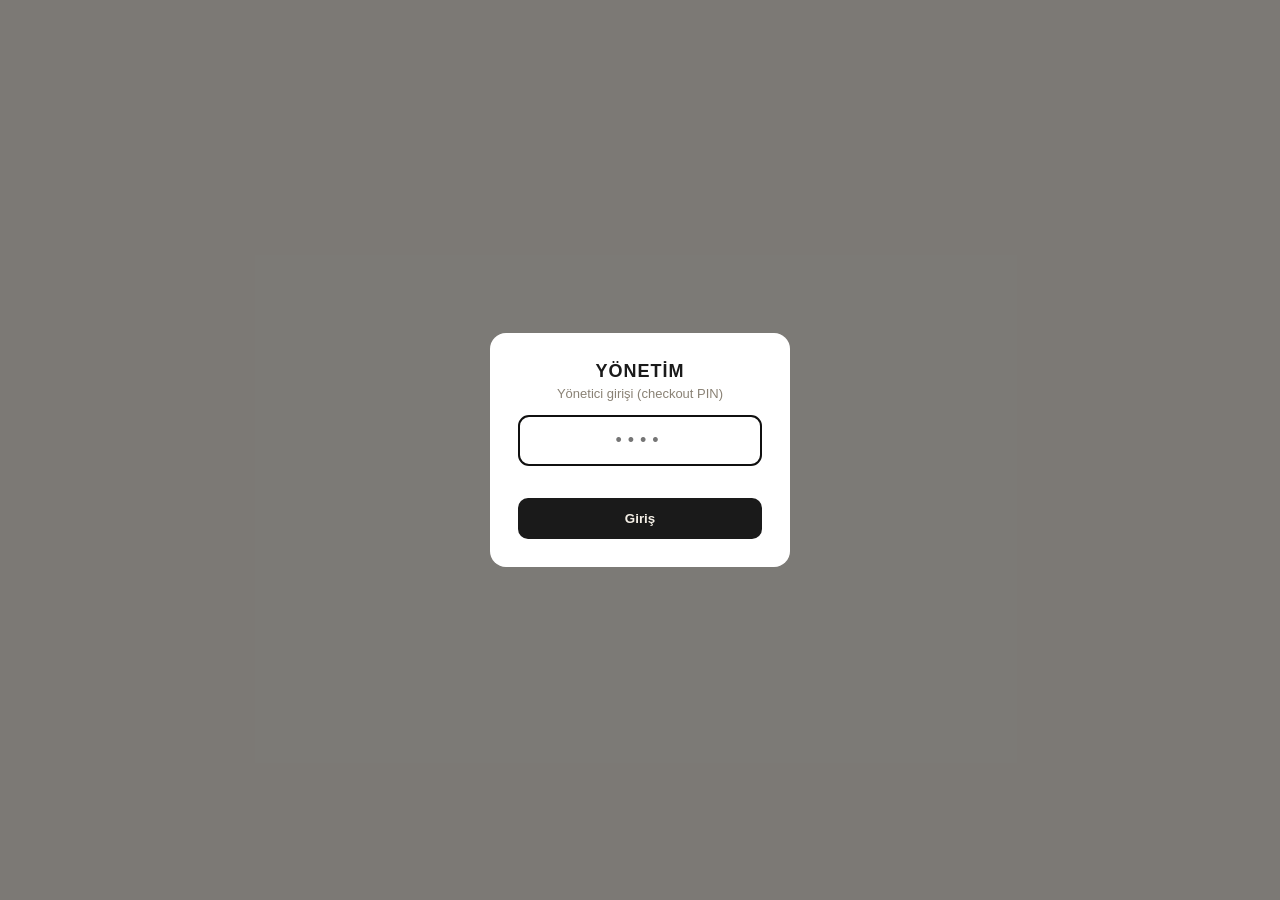
==== static/dashboard.html @ e851f857 "YUZDOKSANBES POS: initial commit Café POS backend (FastAPI + SQLite) with hardened payments, role-ba" ====
<!DOCTYPE html>
<html lang="tr">
<head>
<meta charset="UTF-8">
<link rel="icon" type="image/x-icon" href="/favicon.ico">
<meta name="viewport" content="width=device-width, initial-scale=1.0">
<title>YUZDOKSANBES — Yönetim</title>
<style>
    * { margin:0; padding:0; box-sizing:border-box; -webkit-tap-highlight-color:transparent; }
    :root {
        --ink:#1a1a1a; --cream:#F4EFE6; --paper:#fff; --line:#e8e2d6;
        --red:#b30000; --green:#2e7d32; --muted:#8a8275; --amber:#f9a825;
    }
    body { font-family:-apple-system,BlinkMacSystemFont,'Segoe UI',Roboto,sans-serif;
           background:var(--cream); color:var(--ink); }

    /* layout: sidebar | content */
    .wrap { display:flex; min-height:100vh; }
    .sidebar { width:210px; background:var(--ink); color:var(--cream); flex-shrink:0;
               display:flex; flex-direction:column; padding:18px 0; }
    .brand { padding:0 20px 18px; font-weight:bold; letter-spacing:1px; font-size:16px;
             border-bottom:1px solid #333; margin-bottom:10px; }
    .nav-item { padding:13px 20px; cursor:pointer; font-weight:600; font-size:14px;
                color:#bdb6a8; display:flex; gap:10px; align-items:center; border-left:3px solid transparent; }
    .nav-item:hover { background:#262626; color:var(--cream); }
    .nav-item.active { background:#262626; color:var(--cream); border-left-color:var(--amber); }
    .nav-spacer { flex:1; }
    .nav-logout { padding:13px 20px; cursor:pointer; font-size:13px; color:#e57373; font-weight:600; }

    .content { flex:1; padding:24px 28px; overflow-y:auto; }
    .page-title { font-size:22px; font-weight:bold; margin-bottom:4px; }
    .page-sub { color:var(--muted); font-size:13px; margin-bottom:22px; }

    /* HOME: two columns */
    .home-grid { display:grid; grid-template-columns:1fr 1.1fr; gap:22px; }
    @media (max-width:900px){ .home-grid{ grid-template-columns:1fr; } }

    .card { background:var(--paper); border:1px solid var(--line); border-radius:14px; padding:20px; }
    .card h3 { font-size:12px; letter-spacing:1px; color:var(--muted); margin-bottom:14px; text-transform:uppercase; }

    /* summary stats */
    .stat-row { display:flex; gap:12px; margin-bottom:14px; flex-wrap:wrap; }
    .stat { flex:1; min-width:120px; background:var(--cream); border-radius:11px; padding:14px; }
    .stat .label { font-size:11px; color:var(--muted); text-transform:uppercase; letter-spacing:0.5px; }
    .stat .value { font-size:26px; font-weight:bold; margin-top:4px; }
    .stat .value.green { color:var(--green); }
    .stat .value.blue { color:#1565c0; }
    .top-items { list-style:none; }
    .top-items li { display:flex; justify-content:space-between; padding:7px 0; border-bottom:1px solid var(--line); font-size:14px; }
    .top-items li:last-child { border-bottom:none; }
    .top-items .q { font-weight:bold; }

    /* calendar */
    .cal-head { display:flex; align-items:center; justify-content:space-between; margin-bottom:12px; }
    .cal-head button { background:var(--cream); border:1px solid var(--line); border-radius:8px;
                       width:34px; height:34px; font-size:18px; cursor:pointer; }
    .cal-nav { background:var(--cream); border:1px solid var(--line); border-radius:8px;
               width:34px; height:34px; font-size:18px; cursor:pointer; }

    .alert-banner { background:#fff8e1; border:1.5px solid var(--amber); border-radius:10px;
                    padding:13px 16px; margin-bottom:14px; font-weight:600; font-size:14px; cursor:pointer; }
    .alert-banner:hover { background:#fff3cd; }
    .alert-banner.low { background:#fff5f5; border-color:var(--red); color:#b71c1c; }

    /* ── PLAN (Schedule) ── */
    .plan-filter-btn { padding:6px 14px; border:1.5px solid var(--line); border-radius:20px;
                       background:#fff; font-size:12px; font-weight:600; cursor:pointer; color:var(--ink); }
    .plan-filter-btn.active { background:var(--ink); color:var(--cream); border-color:var(--ink); }
    .plan-task { display:flex; align-items:flex-start; gap:10px; padding:11px 12px;
                 border:1px solid var(--line); border-radius:11px; margin-bottom:8px;
                 background:var(--paper); transition:opacity .15s; }
    .plan-task.done { opacity:.5; }
    .plan-task.done .pt-title { text-decoration:line-through; }
    .pt-title { font-size:14px; font-weight:600; word-break:break-word; }
    .pt-edit { background:none; border:none; cursor:pointer; font-size:15px; padding:0 4px; opacity:.5; }
    .pt-edit:hover { opacity:1; }
    .plan-edit-input { font-size:14px; font-weight:600; border:none; border-bottom:2px solid var(--ink);
                       outline:none; background:transparent; width:100%; padding:2px 0; }

    .stock-low-tag { background:var(--red); color:#fff; font-size:11px; font-weight:bold;
                     padding:2px 8px; border-radius:10px; margin-left:8px; }
    .stock-qty { font-weight:bold; font-size:16px; }
    .stock-qty.low { color:var(--red); }
    .cal-head .month { font-weight:bold; font-size:16px; }
    .cal-grid { display:grid; grid-template-columns:repeat(7,1fr); gap:5px; }
    .cal-dow { text-align:center; font-size:11px; color:var(--muted); font-weight:bold; padding-bottom:4px; }
    .cal-cell { aspect-ratio:1; border:1px solid var(--line); border-radius:9px; padding:5px;
                cursor:pointer; position:relative; display:flex; flex-direction:column; background:var(--paper); }
    .cal-cell:hover { border-color:var(--ink); }
    .cal-cell.empty { border:none; cursor:default; background:transparent; }
    .cal-cell.today { background:#fdf6e3; border-color:var(--amber); }
    .cal-cell.selected { outline:2px solid var(--ink); outline-offset:1px; }
    .cal-cell .d { font-size:13px; font-weight:600; }
    .cal-dots { display:flex; gap:3px; margin-top:auto; flex-wrap:wrap; }
    .cal-dot { width:7px; height:7px; border-radius:50%; background:var(--green); }
    .cal-dot.pending { background:var(--amber); }
    .cal-dot.overdue { background:var(--red); }

    /* task panel */
    .task-day-title { font-weight:bold; font-size:15px; margin:18px 0 10px; }
    .task-add { display:flex; gap:8px; margin-bottom:12px; }
    .task-add input { flex:1; padding:11px; border:1px solid var(--line); border-radius:9px; font-size:14px; }
    .task-add select { padding:11px; border:1px solid var(--line); border-radius:9px; font-size:13px; background:#fff; }
    .task-add button { padding:11px 16px; background:var(--ink); color:var(--cream); border:none;
                       border-radius:9px; font-weight:bold; cursor:pointer; }
    .task-list { list-style:none; }
    .task-item { display:flex; align-items:center; gap:10px; padding:11px; border:1px solid var(--line);
                 border-radius:10px; margin-bottom:8px; background:var(--paper); }
    .task-item.done { opacity:0.55; }
    .task-item.done .t-title { text-decoration:line-through; }
    .task-item.overdue { border-color:var(--red); background:#fff5f5; }
    .t-check { width:24px; height:24px; border:2px solid #bbb; border-radius:7px; cursor:pointer; flex-shrink:0;
               display:flex; align-items:center; justify-content:center; font-weight:bold; color:#fff; }
    .task-item.done .t-check { background:var(--green); border-color:var(--green); }
    .t-body { flex:1; }
    .t-title { font-size:14px; font-weight:600; }
    .t-cat { font-size:11px; color:var(--muted); text-transform:uppercase; letter-spacing:0.4px; }
    .t-overdue-mark { color:var(--red); font-weight:bold; font-size:18px; }
    .t-del { background:none; border:none; color:#c62828; cursor:pointer; font-size:16px; }
    .empty-note { color:var(--muted); font-size:13px; padding:14px 0; text-align:center; }

    /* "coming soon" sections */
    .soon { text-align:center; color:var(--muted); padding:60px 20px; }
    .soon .big { font-size:40px; margin-bottom:10px; }

    /* PIN modal */
    .modal-overlay { position:fixed; inset:0; background:rgba(26,26,26,0.55); display:flex;
                     align-items:center; justify-content:center; z-index:100; }
    .modal-box { background:var(--paper); border-radius:16px; padding:28px; width:300px; text-align:center; }
    .modal-box h2 { font-size:18px; letter-spacing:1px; margin-bottom:4px; }
    .modal-box p { color:var(--muted); font-size:13px; margin-bottom:14px; }
    .modal-box input { width:100%; padding:13px; font-size:18px; text-align:center; letter-spacing:6px;
                       border:2px solid var(--line); border-radius:10px; margin-bottom:8px; }
    .modal-box button { width:100%; padding:13px; background:var(--ink); color:var(--cream); border:none;
                        border-radius:10px; font-weight:bold; cursor:pointer; }
    #pinError { color:var(--red); font-size:13px; min-height:18px; margin-bottom:6px; }

    #toast { position:fixed; bottom:24px; left:50%; transform:translateX(-50%); background:var(--ink);
             color:#fff; padding:13px 22px; border-radius:10px; font-weight:600; z-index:200; display:none; }
</style>
</head>
<body>

<div id="pinModal" class="modal-overlay">
    <div class="modal-box">
        <h2>YÖNETİM</h2>
        <p>Yönetici girişi (checkout PIN)</p>
        <input type="password" id="pinInput" maxlength="12" placeholder="••••" autofocus>
        <div id="pinError"></div>
        <button onclick="checkPin()">Giriş</button>
    </div>
</div>

<div class="wrap" id="app" style="display:none;">
    <div class="sidebar">
        <div class="brand">YUZDOKSANBES</div>
        <div class="nav-item active" data-page="home"     onclick="nav('home',this)">🏠 Anasayfa</div>
        <div class="nav-item"        data-page="reports"  onclick="nav('reports',this)">📊 Raporlar</div>
        <div class="nav-item"        data-page="stock"    onclick="nav('stock',this)">📦 Stok</div>
        <div class="nav-item"        data-page="expenses" onclick="nav('expenses',this)">🧾 Gelir/Gider</div>
        <div class="nav-item"        data-page="schedule" onclick="nav('schedule',this)">🗓️ Plan</div>
        <div class="nav-item"        data-page="settings" onclick="nav('settings',this)">⚙️ Ayarlar</div>
        <div class="nav-spacer"></div>
        <div class="nav-logout" onclick="logout()">⎋ Çıkış</div>
    </div>

    <div class="content" id="content"></div>
</div>

<div id="toast"></div>

<script>
    // ===== auth =====
    let AUTH_TOKEN = sessionStorage.getItem('dash_token') || null;
    function authFetch(url, opts={}) {
        opts.headers = opts.headers || {};
        if(AUTH_TOKEN) opts.headers['Authorization'] = 'Bearer ' + AUTH_TOKEN;
        return fetch(url, opts);
    }
    async function checkPin() {
        const val = document.getElementById('pinInput').value;
        try {
            const res = await fetch('/auth', {method:'POST', headers:{'Content-Type':'application/json'}, body:JSON.stringify({pin:val})});
            if(res.ok) {
                const d = await res.json();
                if(d.role !== 'checkout') {   // only admin/checkout may enter
                    document.getElementById('pinError').innerText = 'Yönetici yetkisi gerekli.';
                    return;
                }
                AUTH_TOKEN = d.token;
                sessionStorage.setItem('dash_token', AUTH_TOKEN);
                document.getElementById('pinModal').style.display='none';
                document.getElementById('app').style.display='flex';
                nav('home', document.querySelector('.nav-item'));
            } else {
                document.getElementById('pinError').innerText = 'Hatalı PIN.';
            }
        } catch(e) { document.getElementById('pinError').innerText = 'Sunucuya ulaşılamadı.'; }
    }
    function logout() {
        if(!confirm('Çıkış yapılsın mı?')) return;
        sessionStorage.removeItem('dash_token'); AUTH_TOKEN=null; location.reload();
    }

    function esc(s){const m={'&':'&amp;','<':'&lt;','>':'&gt;','"':'&quot;',"'":'&#39;'};return String(s==null?'':s).replace(/[&<>"']/g,c=>m[c]);}
    function showToast(msg){const t=document.getElementById('toast');t.innerText=msg;t.style.display='block';setTimeout(()=>t.style.display='none',2000);}
    const TR_MONTHS=['Ocak','Şubat','Mart','Nisan','Mayıs','Haziran','Temmuz','Ağustos','Eylül','Ekim','Kasım','Aralık'];
    const TR_DOW=['Pzt','Sal','Çar','Per','Cum','Cmt','Paz'];
    function ymd(d){const p=n=>String(n).padStart(2,'0');return `${d.getFullYear()}-${p(d.getMonth()+1)}-${p(d.getDate())}`;}
    function todayYMD(){return ymd(new Date());}

    // ===== navigation =====
    let currentPage = 'home';

    function nav(page, el) {
        currentPage = page;
        document.querySelectorAll('.nav-item').forEach(n=>n.classList.remove('active'));
        if(el) el.classList.add('active');
        if(page==='home') renderHome();
        else if(page==='reports') renderReports();
        else if(page==='expenses') renderFinance();
        else if(page==='stock') renderStock();
        else if(page==='schedule') renderSchedule();
        else if(page==='settings') renderSettings();
        else renderSoon(page);
    }

    // Auto-refresh the Home summary every 60s so new sales appear without
    // the user having to switch tabs or reload.
    setInterval(() => {
        if(currentPage === 'home') loadSummary();
    }, 60000);
    const SOON_TITLES={stock:'Stok'};
    function renderSoon(page){
        document.getElementById('content').innerHTML =
            `<div class="page-title">${SOON_TITLES[page]}</div>
             <div class="soon"><div class="big">🚧</div><div>Bu bölüm yakında eklenecek.</div></div>`;
    }

    // ===== GELİR / GİDER (Finance) =====
    let finYear, finMonth, finData=null, expCategories=[];

    async function renderFinance() {
        const now = new Date();
        if(!finYear) { finYear = now.getFullYear(); finMonth = now.getMonth()+1; }
        try { expCategories = (await (await authFetch('/finance/categories')).json()).categories; } catch(e){}
        const catOpts = expCategories.map(c => `<option value="${esc(c)}">${esc(c)}</option>`).join('');
        document.getElementById('content').innerHTML = `
            <div class="page-title">Gelir / Gider</div>
            <div style="display:flex;align-items:center;gap:10px;margin-bottom:18px;">
                <button class="cal-nav" onclick="finPrev()">‹</button>
                <span class="page-sub" id="finMonthLabel" style="margin:0;font-size:16px;font-weight:bold;"></span>
                <button class="cal-nav" onclick="finNext()">›</button>
            </div>
            <div class="home-grid">
                <div>
                    <!-- NET SUMMARY CARDS -->
                    <div class="stat-row" id="finStats"></div>

                    <!-- ADD EXPENSE -->
                    <div class="card" style="margin-bottom:14px;">
                        <h3>➕ Gider Ekle</h3>
                        <div style="display:grid;grid-template-columns:1fr 1fr;gap:8px;margin-bottom:8px;">
                            <select id="expCat" style="padding:10px;border:1px solid var(--line);border-radius:8px;">${catOpts}</select>
                            <input id="expDate" type="date" value="${todayYMD()}" style="padding:10px;border:1px solid var(--line);border-radius:8px;">
                        </div>
                        <input id="expDesc" placeholder="Açıklama (opsiyonel)" style="width:100%;padding:10px;border:1px solid var(--line);border-radius:8px;margin-bottom:8px;">
                        <div style="display:flex;gap:8px;align-items:center;margin-bottom:10px;">
                            <input id="expQty" type="number" value="1" min="0.1" step="0.1" placeholder="Adet" style="flex:1;padding:10px;border:1px solid var(--line);border-radius:8px;" oninput="calcExpTotal()">
                            <span style="font-weight:bold;">×</span>
                            <input id="expPrice" type="number" min="0" step="0.01" placeholder="Birim Fiyat" style="flex:1;padding:10px;border:1px solid var(--line);border-radius:8px;" oninput="calcExpTotal()">
                            <span style="font-weight:bold;">=</span>
                            <span id="expTotal" style="font-weight:bold;min-width:80px;text-align:right;">0 ₺</span>
                        </div>
                        <button onclick="addExpense()" style="width:100%;padding:12px;background:var(--ink);color:var(--cream);border:none;border-radius:9px;font-weight:bold;cursor:pointer;">Gider Kaydet</button>
                    </div>

                    <!-- ADD MANUAL INCOME -->
                    <div class="card" style="margin-bottom:14px;">
                        <h3>➕ Ek Gelir Ekle</h3>
                        <div style="display:flex;gap:8px;margin-bottom:8px;">
                            <input id="incDesc" placeholder="Açıklama" style="flex:2;padding:10px;border:1px solid var(--line);border-radius:8px;">
                            <input id="incAmt" type="number" min="0" placeholder="Tutar" style="flex:1;padding:10px;border:1px solid var(--line);border-radius:8px;">
                            <input id="incDate" type="date" value="${todayYMD()}" style="padding:10px;border:1px solid var(--line);border-radius:8px;">
                        </div>
                        <button onclick="addIncome()" style="width:100%;padding:12px;background:var(--green);color:#fff;border:none;border-radius:9px;font-weight:bold;cursor:pointer;">Gelir Kaydet</button>
                    </div>

                    <!-- EXPENSE TABLE -->
                    <div class="card">
                        <h3>📋 Giderler</h3>
                        <div id="expTable" style="max-height:350px;overflow-y:auto;"></div>
                    </div>

                    <!-- MANUAL INCOME TABLE -->
                    <div class="card" style="margin-top:14px;" id="incCard">
                        <h3>📋 Ek Gelirler</h3>
                        <div id="incTable"></div>
                    </div>
                </div>
                <div>
                    <!-- PIE CHART -->
                    <div class="card" style="text-align:center;">
                        <h3>📊 Gelir / Gider Dağılımı</h3>
                        <canvas id="pieChart" width="320" height="320" style="margin:0 auto;display:block;"></canvas>
                        <div id="pieLegend" style="margin-top:14px;"></div>
                    </div>
                    <!-- CATEGORY BREAKDOWN -->
                    <div class="card" style="margin-top:14px;">
                        <h3>📦 Gider Kategorileri</h3>
                        <div id="catBreakdown"></div>
                    </div>
                </div>
            </div>`;
        await loadFinance();
    }

    function calcExpTotal() {
        const q = parseFloat(document.getElementById('expQty')?.value) || 0;
        const p = parseFloat(document.getElementById('expPrice')?.value) || 0;
        const el = document.getElementById('expTotal');
        if(el) el.innerText = (q * p).toFixed(0) + ' ₺';
    }

    function finPrev() { finMonth--; if(finMonth<1){finMonth=12;finYear--;} loadFinance(); }
    function finNext() { finMonth++; if(finMonth>12){finMonth=1;finYear++;} loadFinance(); }

    async function loadFinance() {
        document.getElementById('finMonthLabel').innerText = `${TR_MONTHS[finMonth-1]} ${finYear}`;
        try {
            finData = await (await authFetch(`/finance/summary?year=${finYear}&month=${finMonth}`)).json();
        } catch(e) { finData = null; }
        renderFinStats();
        renderExpTable();
        renderIncTable();
        renderPieChart();
        renderCatBreakdown();
    }

    function renderFinStats() {
        if(!finData) return;
        const d = finData;
        document.getElementById('finStats').innerHTML = `
            <div class="stat"><div class="label">Satış Geliri</div><div class="value green">${d.sales_income.toFixed(0)} ₺</div></div>
            <div class="stat"><div class="label">Ek Gelir</div><div class="value green">${d.manual_income.toFixed(0)} ₺</div></div>
            <div class="stat"><div class="label">Toplam Gider</div><div class="value" style="color:var(--red);">${d.total_expenses.toFixed(0)} ₺</div></div>
            <div class="stat"><div class="label">Net Kâr</div><div class="value" style="color:${d.net_income>=0?'var(--green)':'var(--red)'};">${d.net_income.toFixed(0)} ₺</div></div>`;
    }

    function renderExpTable() {
        if(!finData) return;
        const rows = finData.expenses;
        const el = document.getElementById('expTable');
        if(!rows.length){ el.innerHTML='<div class="empty-note">Bu ay gider yok</div>'; return; }
        el.innerHTML = `<table style="width:100%;border-collapse:collapse;font-size:13px;">
            <tr style="background:#fce4ec;"><th style="padding:8px;text-align:left;">Kategori</th><th>Adet</th><th>Birim</th><th>Tutar</th><th></th></tr>
            ${rows.map(r => {
                const dd = r.expense_date.split('-').reverse().join('-');
                return `<tr style="border-bottom:1px solid var(--line);">
                    <td style="padding:7px;"><b>${esc(r.category)}</b>${r.description?'<br><span style="color:var(--muted);font-size:11px;">'+esc(r.description)+' — '+dd+'</span>':' <span style="color:var(--muted);font-size:11px;">'+dd+'</span>'}</td>
                    <td style="text-align:center;">${r.quantity}</td>
                    <td style="text-align:right;">${r.unit_price.toFixed(0)} ₺</td>
                    <td style="text-align:right;font-weight:bold;color:var(--red);">${r.amount.toFixed(0)} ₺</td>
                    <td><button class="t-del" onclick="delExpense(${r.id})">✕</button></td>
                </tr>`}).join('')}
            </table>`;
    }

    function renderIncTable() {
        if(!finData) return;
        const rows = finData.manual_incomes;
        const el = document.getElementById('incTable');
        if(!rows.length){ el.innerHTML='<div class="empty-note">Ek gelir yok</div>'; return; }
        el.innerHTML = `<table style="width:100%;border-collapse:collapse;font-size:13px;">
            <tr style="background:#e8f5e9;"><th style="padding:8px;text-align:left;">Açıklama</th><th>Tarih</th><th>Tutar</th><th></th></tr>
            ${rows.map(r => {
                const dd = r.income_date.split('-').reverse().join('-');
                return `<tr style="border-bottom:1px solid var(--line);">
                    <td style="padding:7px;">${esc(r.description)}</td>
                    <td style="text-align:center;color:var(--muted);">${dd}</td>
                    <td style="text-align:right;font-weight:bold;color:var(--green);">${r.amount.toFixed(0)} ₺</td>
                    <td><button class="t-del" onclick="delIncome(${r.id})">✕</button></td>
                </tr>`}).join('')}
            </table>`;
    }

    function renderPieChart() {
        if(!finData) return;
        const inc = finData.total_income;
        const exp = finData.total_expenses;
        const net = finData.net_income;
        const canvas = document.getElementById('pieChart');
        if(!canvas) return;
        const ctx = canvas.getContext('2d');
        const W = canvas.width, H = canvas.height;
        const cx = W/2, cy = H/2, R = Math.min(W,H)/2 - 20;
        ctx.clearRect(0, 0, W, H);

        if(inc === 0 && exp === 0) {
            ctx.fillStyle = 'var(--muted)';
            ctx.font = '14px sans-serif'; ctx.textAlign = 'center';
            ctx.fillText('Henüz veri yok', cx, cy);
            document.getElementById('pieLegend').innerHTML = '';
            return;
        }

        const total = inc + exp;
        const slices = [
            { label: 'Gelir',  val: inc, color: '#43a047' },
            { label: 'Gider',  val: exp, color: '#e53935' },
        ];
        let start = -Math.PI / 2;
        slices.forEach(s => {
            const angle = (s.val / total) * Math.PI * 2;
            ctx.beginPath();
            ctx.moveTo(cx, cy);
            ctx.arc(cx, cy, R, start, start + angle);
            ctx.closePath();
            ctx.fillStyle = s.color;
            ctx.fill();
            // label
            if(s.val > 0) {
                const mid = start + angle / 2;
                const lx = cx + Math.cos(mid) * R * 0.6;
                const ly = cy + Math.sin(mid) * R * 0.6;
                ctx.fillStyle = '#fff'; ctx.font = 'bold 13px sans-serif'; ctx.textAlign = 'center';
                ctx.fillText(Math.round(s.val/total*100) + '%', lx, ly);
            }
            start += angle;
        });
        // Donut hole
        ctx.beginPath(); ctx.arc(cx, cy, R*0.45, 0, Math.PI*2);
        ctx.fillStyle = '#fff'; ctx.fill();
        // Net in center
        ctx.fillStyle = net >= 0 ? '#2e7d32' : '#c62828';
        ctx.font = 'bold 18px sans-serif'; ctx.textAlign = 'center';
        ctx.fillText(net.toFixed(0) + ' ₺', cx, cy - 2);
        ctx.fillStyle = '#888'; ctx.font = '11px sans-serif';
        ctx.fillText('Net Kâr', cx, cy + 16);

        // Legend
        document.getElementById('pieLegend').innerHTML = `
            <div style="display:flex;justify-content:center;gap:20px;font-size:13px;">
                <span><span style="display:inline-block;width:12px;height:12px;border-radius:3px;background:#43a047;margin-right:4px;"></span>Gelir: <b>${inc.toFixed(0)} ₺</b></span>
                <span><span style="display:inline-block;width:12px;height:12px;border-radius:3px;background:#e53935;margin-right:4px;"></span>Gider: <b>${exp.toFixed(0)} ₺</b></span>
            </div>`;
    }

    function renderCatBreakdown() {
        if(!finData) return;
        const cats = finData.expense_by_category;
        const el = document.getElementById('catBreakdown');
        if(!cats.length){ el.innerHTML='<div class="empty-note">Kategori verisi yok</div>'; return; }
        const max = Math.max(...cats.map(c=>c.total));
        el.innerHTML = cats.map(c => {
            const pct = max > 0 ? (c.total / max * 100) : 0;
            return `<div style="margin-bottom:10px;">
                <div style="display:flex;justify-content:space-between;font-size:13px;margin-bottom:3px;">
                    <span>${esc(c.category)}</span><b>${c.total.toFixed(0)} ₺</b>
                </div>
                <div style="height:8px;background:#f0ece5;border-radius:4px;overflow:hidden;">
                    <div style="height:100%;width:${pct}%;background:#e53935;border-radius:4px;"></div>
                </div>
            </div>`;
        }).join('');
    }

    async function addExpense() {
        const cat = document.getElementById('expCat').value;
        const date = document.getElementById('expDate').value;
        const desc = document.getElementById('expDesc').value;
        const qty = parseFloat(document.getElementById('expQty').value) || 1;
        const price = parseFloat(document.getElementById('expPrice').value) || 0;
        if(!cat || price <= 0) { showToast('Fiyat girin'); return; }
        await authFetch('/finance/add-expense', {method:'POST', headers:{'Content-Type':'application/json'},
            body: JSON.stringify({expense_date:date, category:cat, description:desc, quantity:qty, unit_price:price})});
        document.getElementById('expDesc').value='';
        document.getElementById('expQty').value='1';
        document.getElementById('expPrice').value='';
        document.getElementById('expTotal').innerText='0 ₺';
        showToast('Gider eklendi ✓');
        loadFinance();
    }
    async function addIncome() {
        const desc = document.getElementById('incDesc').value.trim();
        const amt = parseFloat(document.getElementById('incAmt').value) || 0;
        const date = document.getElementById('incDate').value;
        if(!desc || amt <= 0) { showToast('Açıklama ve tutar girin'); return; }
        await authFetch('/finance/add-income', {method:'POST', headers:{'Content-Type':'application/json'},
            body: JSON.stringify({income_date:date, description:desc, amount:amt})});
        document.getElementById('incDesc').value='';
        document.getElementById('incAmt').value='';
        showToast('Gelir eklendi ✓');
        loadFinance();
    }
    async function delExpense(id) {
        await authFetch('/finance/delete-expense', {method:'POST', headers:{'Content-Type':'application/json'}, body:JSON.stringify({id})});
        loadFinance();
    }
    async function delIncome(id) {
        await authFetch('/finance/delete-income', {method:'POST', headers:{'Content-Type':'application/json'}, body:JSON.stringify({id})});
        loadFinance();
    }

    // ===== PLAN (Schedule) =====
    let planTasks = [], planFilter = null;   // planFilter = 'YYYY-MM-DD' or null (show all)

    const CAT_COLOURS = {
        temizlik: '#1565c0', stok: '#e65100', siparis: '#2e7d32', genel: '#555'
    };
    function catColour(cat) { return CAT_COLOURS[cat] || '#555'; }

    async function renderSchedule() {
        document.getElementById('content').innerHTML = `
            <div class="page-title">Plan</div>
            <div class="page-sub" id="planSub"></div>
            <div class="home-grid">
                <!-- LEFT: task manager -->
                <div>
                    <!-- Quick-add -->
                    <div class="card" style="margin-bottom:14px;">
                        <h3>➕ Yeni Görev</h3>
                        <div style="display:flex;gap:8px;flex-wrap:wrap;margin-bottom:8px;">
                            <input id="plTitle" placeholder="Görev başlığı…"
                                style="flex:2;min-width:140px;padding:10px;border:1px solid var(--line);border-radius:8px;">
                            <select id="plCat"
                                style="padding:10px;border:1px solid var(--line);border-radius:8px;background:#fff;">
                                <option value="genel">Genel</option>
                                <option value="temizlik">Temizlik</option>
                                <option value="stok">Stok</option>
                                <option value="siparis">Sipariş</option>
                            </select>
                            <input id="plDate" type="date" value="${todayYMD()}"
                                style="padding:10px;border:1px solid var(--line);border-radius:8px;">
                        </div>
                        <button onclick="planAddTask()"
                            style="width:100%;padding:12px;background:var(--ink);color:var(--cream);
                                   border:none;border-radius:9px;font-weight:bold;cursor:pointer;">
                            Görevi Ekle
                        </button>
                    </div>

                    <!-- Filter bar -->
                    <div style="display:flex;gap:8px;align-items:center;margin-bottom:12px;flex-wrap:wrap;">
                        <span style="font-size:12px;color:var(--muted);font-weight:600;">GÖSTER:</span>
                        <button class="plan-filter-btn active" id="pf-all"   onclick="planSetFilter(null,this)">Tümü</button>
                        <button class="plan-filter-btn"       id="pf-today" onclick="planSetFilter('today',this)">Bugün</button>
                        <button class="plan-filter-btn"       id="pf-week"  onclick="planSetFilter('week',this)">Bu Hafta</button>
                        <button class="plan-filter-btn"       id="pf-over"  onclick="planSetFilter('overdue',this)">⚠️ Gecikmiş</button>
                        <button class="plan-filter-btn"       id="pf-done"  onclick="planSetFilter('done',this)">✓ Tamamlanan</button>
                    </div>

                    <!-- Task groups -->
                    <div id="planList"></div>
                </div>

                <!-- RIGHT: mini calendar -->
                <div>
                    <div class="card" style="position:sticky;top:20px;">
                        <div class="cal-head">
                            <button onclick="planCalPrev()">‹</button>
                            <span class="month" id="planCalMonth"></span>
                            <button onclick="planCalNext()">›</button>
                        </div>
                        <div class="cal-grid" id="planCalDow"></div>
                        <div class="cal-grid" id="planCalGrid" style="margin-top:5px;"></div>
                        <div style="margin-top:14px;font-size:12px;color:var(--muted);display:flex;gap:14px;flex-wrap:wrap;">
                            <span><span style="display:inline-block;width:10px;height:10px;border-radius:50%;background:var(--red);margin-right:4px;"></span>Gecikmiş</span>
                            <span><span style="display:inline-block;width:10px;height:10px;border-radius:50%;background:var(--amber);margin-right:4px;"></span>Bekleyen</span>
                            <span><span style="display:inline-block;width:10px;height:10px;border-radius:50%;background:var(--green);margin-right:4px;"></span>Tamamlanan</span>
                        </div>
                    </div>
                </div>
            </div>`;

        await loadPlanTasks();
        planRenderCal();
        planRenderList();
    }

    // calendar state (reuse calYear/calMonth from home, or own)
    let planCalYear = new Date().getFullYear();
    let planCalMonth = new Date().getMonth();

    function planCalPrev() { planCalMonth--; if(planCalMonth<0){planCalMonth=11;planCalYear--;} planRenderCal(); }
    function planCalNext() { planCalMonth++; if(planCalMonth>11){planCalMonth=0;planCalYear++;} planRenderCal(); }

    function planRenderCal() {
        document.getElementById('planCalMonth').innerText = `${TR_MONTHS[planCalMonth]} ${planCalYear}`;
        document.getElementById('planCalDow').innerHTML = TR_DOW.map(d=>`<div class="cal-dow">${d}</div>`).join('');
        const first = (new Date(planCalYear, planCalMonth, 1).getDay()+6)%7;
        const days  = new Date(planCalYear, planCalMonth+1, 0).getDate();
        const today = todayYMD();
        const prefix = `${planCalYear}-${String(planCalMonth+1).padStart(2,'0')}`;

        // build day→task summary for dots
        const dayMap = {};
        planTasks.forEach(t => {
            if(!t.task_date.startsWith(prefix)) return;
            if(!dayMap[t.task_date]) dayMap[t.task_date] = {pending:0,done:0,overdue:0};
            if(t.done) dayMap[t.task_date].done++;
            else if(t.task_date < today) dayMap[t.task_date].overdue++;
            else dayMap[t.task_date].pending++;
        });

        let html = '';
        for(let i=0;i<first;i++) html+='<div class="cal-cell empty"></div>';
        for(let d=1;d<=days;d++){
            const ds = `${prefix}-${String(d).padStart(2,'0')}`;
            const info = dayMap[ds];
            let dots = '';
            if(info) {
                if(info.overdue) dots+=`<span class="cal-dot overdue"></span>`;
                if(info.pending) dots+=`<span class="cal-dot pending"></span>`;
                if(info.done)    dots+=`<span class="cal-dot" style="background:var(--green)"></span>`;
            }
            const cls = ['cal-cell'];
            if(ds===today) cls.push('today');
            if(planFilter===ds) cls.push('selected');
            html+=`<div class="${cls.join(' ')}" onclick="planClickDay('${ds}')">
                     <span class="d">${d}</span>
                     <div class="cal-dots">${dots}</div>
                   </div>`;
        }
        document.getElementById('planCalGrid').innerHTML = html;
    }

    function planClickDay(ds) {
        planFilter = (planFilter===ds) ? null : ds;   // toggle off if same day
        document.querySelectorAll('.plan-filter-btn').forEach(b=>b.classList.remove('active'));
        document.getElementById('pf-all').classList.add('active');
        planRenderCal();
        planRenderList();
    }

    async function loadPlanTasks() {
        try { planTasks = (await (await authFetch('/tasks')).json()).tasks || []; }
        catch(e){ planTasks=[]; }
    }

    function planSetFilter(type, btn) {
        planFilter = type;
        document.querySelectorAll('.plan-filter-btn').forEach(b=>b.classList.remove('active'));
        if(btn) btn.classList.add('active');
        planRenderCal();
        planRenderList();
    }

    function planRenderList() {
        const today = todayYMD();
        const weekEnd = (() => { const d=new Date(); d.setDate(d.getDate()+6); return ymd(d); })();
        const el = document.getElementById('planList');
        if(!el) return;

        // apply filter
        let tasks = [...planTasks];
        if(planFilter === 'today')   tasks = tasks.filter(t=>t.task_date===today);
        else if(planFilter==='week') tasks = tasks.filter(t=>t.task_date>=today && t.task_date<=weekEnd);
        else if(planFilter==='overdue') tasks = tasks.filter(t=>!t.done && t.task_date<today);
        else if(planFilter==='done') tasks = tasks.filter(t=>t.done);
        else if(planFilter && planFilter.match(/^\d{4}-\d{2}-\d{2}$/)) tasks = tasks.filter(t=>t.task_date===planFilter);
        // default: all

        if(!tasks.length) {
            el.innerHTML='<div class="empty-note" style="padding:30px;">Bu filtrede görev yok</div>';
            return;
        }

        // group: overdue | today | upcoming | future | done
        const groups = [
            { key:'overdue',  label:'⚠️ Gecikmiş',   items:[], colour:'#b71c1c', bg:'#fff5f5' },
            { key:'today',    label:'📌 Bugün',       items:[], colour:'#1565c0', bg:'#e3f2fd' },
            { key:'upcoming', label:'📅 Bu Hafta',    items:[], colour:'var(--ink)', bg:'var(--cream)' },
            { key:'future',   label:'🔜 Gelecek',     items:[], colour:'var(--muted)', bg:'var(--cream)' },
            { key:'done',     label:'✓ Tamamlanan',   items:[], colour:'var(--green)', bg:'#f1f8f2' },
        ];
        tasks.forEach(t => {
            if(t.done)                          groups[4].items.push(t);
            else if(t.task_date < today)        groups[0].items.push(t);
            else if(t.task_date === today)      groups[1].items.push(t);
            else if(t.task_date <= weekEnd)     groups[2].items.push(t);
            else                                groups[3].items.push(t);
        });

        let html = '';
        groups.forEach(g => {
            if(!g.items.length) return;
            g.items.sort((a,b)=>a.task_date.localeCompare(b.task_date));
            html += `<div style="margin-bottom:18px;">
                <div style="font-weight:700;font-size:12px;letter-spacing:1px;color:${g.colour};
                            text-transform:uppercase;margin-bottom:8px;padding-bottom:4px;
                            border-bottom:2px solid ${g.colour}40;">${g.label}</div>`;
            g.items.forEach(t => {
                const dd = t.task_date.split('-').reverse().join('-');
                const catC = catColour(t.category);
                html += `
                <div class="plan-task ${t.done?'done':''}" id="ptask_${t.id}">
                    <div class="t-check" onclick="planToggle(${t.id},${t.done?0:1})">${t.done?'✓':''}</div>
                    <div class="t-body" style="flex:1;">
                        <div class="pt-title" id="ptitle_${t.id}">${esc(t.title)}</div>
                        <div style="display:flex;gap:8px;align-items:center;margin-top:3px;">
                            <span style="font-size:11px;font-weight:700;color:${catC};
                                         text-transform:uppercase;">${esc(t.category)}</span>
                            <span style="font-size:11px;color:var(--muted);">${dd}</span>
                        </div>
                    </div>
                    <button class="pt-edit" onclick="planEdit(${t.id})" title="Düzenle">✏️</button>
                    <button class="t-del"   onclick="planDelete(${t.id})">✕</button>
                </div>`;
            });
            html += `</div>`;
        });
        el.innerHTML = html;
    }

    async function planAddTask() {
        const title = document.getElementById('plTitle').value.trim();
        const cat   = document.getElementById('plCat').value;
        const date  = document.getElementById('plDate').value;
        if(!title){ showToast('Görev başlığı girin'); return; }
        if(!date) { showToast('Tarih seçin'); return; }
        await authFetch('/tasks', {
            method:'POST', headers:{'Content-Type':'application/json'},
            body: JSON.stringify({task_date:date, title, category:cat})
        });
        document.getElementById('plTitle').value = '';
        showToast('Görev eklendi ✓');
        await loadPlanTasks(); planRenderCal(); planRenderList();
    }

    async function planToggle(id, done) {
        await authFetch('/tasks/update', {
            method:'POST', headers:{'Content-Type':'application/json'},
            body: JSON.stringify({id, done:!!done})
        });
        await loadPlanTasks(); planRenderCal(); planRenderList();
    }

    async function planDelete(id) {
        await authFetch('/tasks/delete', {
            method:'POST', headers:{'Content-Type':'application/json'},
            body: JSON.stringify({id})
        });
        await loadPlanTasks(); planRenderCal(); planRenderList();
    }

    function planEdit(id) {
        const task = planTasks.find(t=>t.id===id);
        if(!task) return;
        const titleEl = document.getElementById('ptitle_'+id);
        if(!titleEl) return;
        // replace title span with inline input
        titleEl.outerHTML = `<input id="pedit_${id}" class="plan-edit-input"
            value="${esc(task.title)}" onblur="planSaveEdit(${id})"
            onkeydown="if(event.key==='Enter')planSaveEdit(${id});if(event.key==='Escape')planRenderList();">`;
        const inp = document.getElementById('pedit_'+id);
        if(inp){ inp.focus(); inp.select(); }
    }

    async function planSaveEdit(id) {
        const inp = document.getElementById('pedit_'+id);
        if(!inp) return;
        const title = inp.value.trim();
        if(!title){ planRenderList(); return; }
        await authFetch('/tasks/update', {
            method:'POST', headers:{'Content-Type':'application/json'},
            body: JSON.stringify({id, title})
        });
        await loadPlanTasks(); planRenderCal(); planRenderList();
    }

    // ===== STOCK =====
    let stockStaff=[], stockItems=[];

    async function renderStock() {
        try { stockStaff = (await (await authFetch('/stock/config')).json()).staff; } catch(e){ stockStaff=[]; }
        document.getElementById('content').innerHTML = `
            <div class="page-title">Stok</div>
            <div class="page-sub">Haftalık sayım — gerçek miktarı girin. ${''}5'in altı kırmızı ile işaretlenir.</div>
            <div class="home-grid">
                <div>
                    <div class="card">
                        <h3>📦 Mevcut Stok</h3>
                        <div id="stockTable"></div>
                    </div>
                    <div class="card" style="margin-top:14px;">
                        <h3>➕ Yeni Ürün Ekle</h3>
                        <div style="display:flex;gap:8px;">
                            <input id="newStockName" placeholder="Ürün adı" style="flex:2;padding:10px;border:1px solid var(--line);border-radius:8px;">
                            <input id="newStockUnit" placeholder="Birim (adet/kg...)" value="adet" style="flex:1;padding:10px;border:1px solid var(--line);border-radius:8px;">
                            <button onclick="addStockItem()" style="padding:10px 16px;background:var(--ink);color:var(--cream);border:none;border-radius:8px;font-weight:bold;cursor:pointer;">Ekle</button>
                        </div>
                    </div>
                </div>
                <div>
                    <div class="card">
                        <h3>📝 Sayım Geçmişi</h3>
                        <div id="stockLogs" style="max-height:480px;overflow-y:auto;"></div>
                    </div>
                </div>
            </div>`;
        await loadStock();
        loadStockLogs();
    }

    async function loadStock() {
        try { const d = await (await authFetch('/stock/items')).json(); stockItems = d.items; }
        catch(e){ stockItems=[]; }
        renderStockTable();
    }

    function staffOptions() {
        return stockStaff.map(s=>`<option value="${esc(s)}">${esc(s)}</option>`).join('') + '<option value="__other">Diğer…</option>';
    }

    function renderStockTable() {
        const el = document.getElementById('stockTable');
        if(!stockItems.length){ el.innerHTML='<div class="empty-note">Stok ürünü yok</div>'; return; }
        el.innerHTML = `<table style="width:100%;border-collapse:collapse;font-size:13px;">
            <tr style="background:#eef2f3;">
                <th style="padding:8px;text-align:left;">Ürün</th>
                <th>Mevcut</th><th>Yeni Sayım</th><th>Sayan</th><th></th><th></th>
            </tr>
            ${stockItems.map(it=>{
                const low = it.low;
                return `<tr style="border-bottom:1px solid var(--line);">
                    <td style="padding:8px;">${esc(it.name)} <span style="color:var(--muted);font-size:11px;">(${esc(it.unit)})</span>
                        ${low?'<span class="stock-low-tag">DÜŞÜK</span>':''}
                        ${it.updated_by?`<br><span style="color:var(--muted);font-size:10px;">son: ${esc(it.updated_by)} • ${it.updated_at?fmtDate(it.updated_at):''}</span>`:''}
                    </td>
                    <td style="text-align:center;"><span class="stock-qty ${low?'low':''}">${it.quantity}</span></td>
                    <td style="text-align:center;"><input type="number" id="cnt_${it.id}" min="0" step="0.1" placeholder="${it.quantity}" style="width:70px;padding:7px;border:1px solid var(--line);border-radius:7px;text-align:center;"></td>
                    <td style="text-align:center;">
                        <select id="by_${it.id}" onchange="toggleOther(${it.id})" style="padding:7px;border:1px solid var(--line);border-radius:7px;">${staffOptions()}</select>
                        <input id="byo_${it.id}" placeholder="isim" style="display:none;width:80px;padding:7px;border:1px solid var(--line);border-radius:7px;margin-top:4px;">
                    </td>
                    <td><button onclick="saveCount(${it.id})" style="padding:7px 12px;background:var(--green);color:#fff;border:none;border-radius:7px;font-weight:bold;cursor:pointer;">Kaydet</button></td>
                    <td><button class="t-del" onclick="delStockItem(${it.id},'${esc(it.name).replace(/'/g,"")}')">✕</button></td>
                </tr>`;
            }).join('')}
            </table>`;
    }

    function toggleOther(id) {
        const sel = document.getElementById('by_'+id);
        const oth = document.getElementById('byo_'+id);
        oth.style.display = sel.value === '__other' ? 'block' : 'none';
    }

    async function saveCount(id) {
        const qtyEl = document.getElementById('cnt_'+id);
        const qty = parseFloat(qtyEl.value);
        if(isNaN(qty)){ showToast('Miktar girin'); return; }
        let by = document.getElementById('by_'+id).value;
        if(by === '__other') by = document.getElementById('byo_'+id).value.trim();
        if(!by){ showToast('Sayan kişiyi seçin'); return; }
        await authFetch('/stock/count',{method:'POST',headers:{'Content-Type':'application/json'},
            body:JSON.stringify({id, quantity:qty, counted_by:by})});
        showToast('Sayım kaydedildi ✓');
        await loadStock(); loadStockLogs();
    }

    async function addStockItem() {
        const name = document.getElementById('newStockName').value.trim();
        const unit = document.getElementById('newStockUnit').value.trim() || 'adet';
        if(!name){ showToast('Ürün adı girin'); return; }
        const res = await authFetch('/stock/add-item',{method:'POST',headers:{'Content-Type':'application/json'},
            body:JSON.stringify({name, unit})});
        if(!res.ok){ showToast('Bu ürün zaten var'); return; }
        document.getElementById('newStockName').value='';
        showToast('Ürün eklendi ✓');
        loadStock();
    }

    async function delStockItem(id, name) {
        if(!confirm(`"${name}" stok listesinden silinsin mi?`)) return;
        await authFetch('/stock/delete-item',{method:'POST',headers:{'Content-Type':'application/json'},body:JSON.stringify({id})});
        loadStock(); loadStockLogs();
    }

    async function loadStockLogs() {
        try {
            const d = await (await authFetch('/stock/logs?limit=40')).json();
            const el = document.getElementById('stockLogs');
            if(!d.logs.length){ el.innerHTML='<div class="empty-note">Henüz sayım yok</div>'; return; }
            el.innerHTML = d.logs.map(l=>`
                <div style="padding:9px 0;border-bottom:1px solid var(--line);font-size:13px;">
                    <div style="display:flex;justify-content:space-between;">
                        <b>${esc(l.item_name)}</b><span class="stock-qty">${l.quantity}</span>
                    </div>
                    <div style="color:var(--muted);font-size:11px;">${esc(l.counted_by)} • ${fmtDate(l.counted_at)}</div>
                </div>`).join('');
        } catch(e){}
    }

    // ===== REPORTS =====
    function renderReports() {
        const today = todayYMD();
        const ym = today.slice(0,7);   // YYYY-MM
        document.getElementById('content').innerHTML = `
            <div class="page-title">Raporlar</div>
            <div class="page-sub">Günlük ve aylık raporları PDF olarak indirin.</div>
            <div class="home-grid">
                <div class="card">
                    <h3>📄 Günlük Rapor</h3>
                    <p style="font-size:13px;color:var(--muted);margin-bottom:14px;">
                        Satılan ürünler, adetler ve nakit/kart toplamları.</p>
                    <div class="task-add" style="margin-bottom:0;">
                        <input type="date" id="dailyDate" value="${today}">
                        <button onclick="genDaily()">Günlük PDF</button>
                    </div>
                </div>
                <div class="card">
                    <h3>📚 Aylık Rapor</h3>
                    <p style="font-size:13px;color:var(--muted);margin-bottom:14px;">
                        Aylık gelir, günlük döküm, giderler ve tamamlanan işler.</p>
                    <div class="task-add" style="margin-bottom:0;">
                        <input type="month" id="monthlyMonth" value="${ym}">
                        <button onclick="genMonthly()">Aylık PDF</button>
                    </div>
                </div>
            </div>`;
    }

    async function downloadPdf(url, fallbackName) {
        try {
            const res = await authFetch(url);
            if(!res.ok) throw new Error();
            const blob = await res.blob();
            const a = document.createElement('a');
            a.href = URL.createObjectURL(blob);
            a.download = fallbackName;
            document.body.appendChild(a); a.click(); a.remove();
            URL.revokeObjectURL(a.href);
            showToast('Rapor indirildi ✓');
        } catch(e) { showToast('Rapor oluşturulamadı'); }
    }
    function genDaily() {
        const d = document.getElementById('dailyDate').value || todayYMD();
        downloadPdf('/reports/daily?date=' + d, 'gunluk_' + d + '.pdf');
    }
    function genMonthly() {
        const ym = document.getElementById('monthlyMonth').value || todayYMD().slice(0,7);
        const [y,m] = ym.split('-');
        downloadPdf(`/reports/monthly?year=${y}&month=${parseInt(m,10)}`, 'aylik_' + ym + '.pdf');
    }

    // ===== HOME =====
    let calYear, calMonth, selectedDate=null, monthTasks=[];

    async function renderHome() {
        const now=new Date(); if(calYear==null){calYear=now.getFullYear();calMonth=now.getMonth();}
        document.getElementById('content').innerHTML = `
            <div class="page-title">Anasayfa</div>
            <div class="page-sub" id="homeSub"></div>
            <div id="stockAlert"></div>
            <div class="home-grid">
                <div>
                    <div class="card" id="summaryCard"><h3>Bugünün Özeti</h3><div class="empty-note">Yükleniyor…</div></div>
                </div>
                <div>
                    <div class="card">
                        <div class="cal-head">
                            <button onclick="calPrev()">‹</button>
                            <span class="month" id="calMonth"></span>
                            <button onclick="calNext()">›</button>
                        </div>
                        <div class="cal-grid" id="calDow"></div>
                        <div class="cal-grid" id="calGrid" style="margin-top:5px;"></div>
                        <div class="task-day-title" id="taskDayTitle">Bir gün seçin</div>
                        <div class="task-add">
                            <input id="taskInput" placeholder="Yeni görev…" onkeydown="if(event.key==='Enter')addTask()">
                            <select id="taskCat">
                                <option value="genel">Genel</option>
                                <option value="temizlik">Temizlik</option>
                                <option value="stok">Stok</option>
                                <option value="siparis">Sipariş</option>
                            </select>
                            <button onclick="addTask()">Ekle</button>
                        </div>
                        <ul class="task-list" id="taskList"></ul>
                    </div>
                </div>
            </div>`;
        const p=n=>String(n).padStart(2,'0');
        const d=new Date();
        document.getElementById('homeSub').innerText = `${p(d.getDate())}-${p(d.getMonth()+1)}-${d.getFullYear()}`;
        loadSummary();
        selectedDate = todayYMD();
        await loadMonth();
        renderCalendar();
        renderDayTasks();
    }

    async function loadSummary() {
        try {
            const s = await (await authFetch('/dashboard/summary')).json();
            let items = s.top_items.length
                ? `<ul class="top-items">${s.top_items.map(i=>`<li><span>${esc(i.name)}</span><span class="q">${i.qty}</span></li>`).join('')}</ul>`
                : '<div class="empty-note">Bugün henüz satış yok</div>';
            document.getElementById('summaryCard').innerHTML = `
                <h3>Bugünün Özeti</h3>
                <div class="stat-row">
                    <div class="stat"><div class="label">Ciro</div><div class="value">${s.revenue.toFixed(0)} ₺</div></div>
                    <div class="stat"><div class="label">Satış</div><div class="value">${s.sale_count}</div></div>
                    <div class="stat"><div class="label">Ürün</div><div class="value">${s.items_sold}</div></div>
                </div>
                <div class="stat-row">
                    <div class="stat"><div class="label">Nakit</div><div class="value green">${s.cash.toFixed(0)} ₺</div></div>
                    <div class="stat"><div class="label">Kart</div><div class="value blue">${s.card.toFixed(0)} ₺</div></div>
                </div>
                <h3 style="margin-top:18px;">En Çok Satanlar</h3>
                ${items}`;
            // Stock-check reminder on Wednesday & Saturday, + low-stock warning anytime.
            const al = document.getElementById('stockAlert');
            if(al) {
                let banners = '';
                if(s.stock_check_day) {
                    banners += `<div class="alert-banner" onclick="nav('stock',document.querySelector('[data-page=stock]'))">
                        🗓️ Bugün stok sayım günü! Stoğu kontrol edin →</div>`;
                }
                if(s.low_stock_count > 0) {
                    banners += `<div class="alert-banner low" onclick="nav('stock',document.querySelector('[data-page=stock]'))">
                        ⚠️ ${s.low_stock_count} ürün düşük stokta! →</div>`;
                }
                al.innerHTML = banners;
            }
        } catch(e){ document.getElementById('summaryCard').innerHTML='<h3>Bugünün Özeti</h3><div class="empty-note">Yüklenemedi</div>'; }
    }

    function calPrev(){ calMonth--; if(calMonth<0){calMonth=11;calYear--;} loadMonth().then(renderCalendar); }
    function calNext(){ calMonth++; if(calMonth>11){calMonth=0;calYear++;} loadMonth().then(renderCalendar); }

    async function loadMonth() {
        const first=`${calYear}-${String(calMonth+1).padStart(2,'0')}-01`;
        const lastDay=new Date(calYear,calMonth+1,0).getDate();
        const last=`${calYear}-${String(calMonth+1).padStart(2,'0')}-${String(lastDay).padStart(2,'0')}`;
        try { monthTasks = (await (await authFetch(`/tasks?start=${first}&end=${last}`)).json()).tasks; }
        catch(e){ monthTasks=[]; }
    }

    function renderCalendar() {
        document.getElementById('calMonth').innerText = `${TR_MONTHS[calMonth]} ${calYear}`;
        document.getElementById('calDow').innerHTML = TR_DOW.map(d=>`<div class="cal-dow">${d}</div>`).join('');
        const firstDow=(new Date(calYear,calMonth,1).getDay()+6)%7; // Mon=0
        const days=new Date(calYear,calMonth+1,0).getDate();
        const today=todayYMD();
        let html='';
        for(let i=0;i<firstDow;i++) html+='<div class="cal-cell empty"></div>';
        for(let d=1;d<=days;d++){
            const ds=`${calYear}-${String(calMonth+1).padStart(2,'0')}-${String(d).padStart(2,'0')}`;
            const dayTasks=monthTasks.filter(t=>t.task_date===ds);
            let dots='';
            dayTasks.slice(0,4).forEach(t=>{
                let cls='cal-dot';
                if(t.done) cls+='';
                else if(ds<today) cls+=' overdue';
                else cls+=' pending';
                dots+=`<span class="${cls}"></span>`;
            });
            const cls=['cal-cell']; if(ds===today)cls.push('today'); if(ds===selectedDate)cls.push('selected');
            html+=`<div class="${cls.join(' ')}" onclick="selectDate('${ds}')">
                     <span class="d">${d}</span><div class="cal-dots">${dots}</div></div>`;
        }
        document.getElementById('calGrid').innerHTML=html;
    }

    function selectDate(ds){ selectedDate=ds; renderCalendar(); renderDayTasks(); }

    function renderDayTasks() {
        if(!selectedDate){ return; }
        const [y,m,d]=selectedDate.split('-');
        document.getElementById('taskDayTitle').innerText = `${d}-${m}-${y} görevleri`;
        const today=todayYMD();
        const list=monthTasks.filter(t=>t.task_date===selectedDate);
        const el=document.getElementById('taskList');
        if(list.length===0){ el.innerHTML='<div class="empty-note">Bu güne görev yok</div>'; return; }
        el.innerHTML = list.map(t=>{
            const overdue = !t.done && t.task_date<today;
            const cls=['task-item']; if(t.done)cls.push('done'); if(overdue)cls.push('overdue');
            return `<li class="${cls.join(' ')}">
                <div class="t-check" onclick="toggleTask(${t.id},${t.done?0:1})">${t.done?'✓':''}</div>
                <div class="t-body"><div class="t-title">${esc(t.title)}</div><div class="t-cat">${esc(t.category)}</div></div>
                ${overdue?'<span class="t-overdue-mark" title="Gecikti">❗</span>':''}
                <button class="t-del" onclick="delTask(${t.id})">✕</button>
            </li>`;
        }).join('');
    }

    async function addTask() {
        const input=document.getElementById('taskInput');
        const title=input.value.trim(); if(!title||!selectedDate) return;
        const category=document.getElementById('taskCat').value;
        await authFetch('/tasks',{method:'POST',headers:{'Content-Type':'application/json'},
            body:JSON.stringify({task_date:selectedDate,title,category})});
        input.value='';
        await loadMonth(); renderCalendar(); renderDayTasks();
    }
    async function toggleTask(id,done){
        await authFetch('/tasks/update',{method:'POST',headers:{'Content-Type':'application/json'},
            body:JSON.stringify({id,done:!!done})});
        await loadMonth(); renderCalendar(); renderDayTasks();
    }
    async function delTask(id){
        await authFetch('/tasks/delete',{method:'POST',headers:{'Content-Type':'application/json'},
            body:JSON.stringify({id})});
        await loadMonth(); renderCalendar(); renderDayTasks();
    }

    // ===== AYARLAR (Menu settings) =====
    let menuData = null;

    function renderSettings() {
        document.getElementById('content').innerHTML = `
            <div class="page-title">Ayarlar — Menü</div>
            <div class="page-sub">Ürün fiyatlarını düzenleyin, ürün veya bölüm ekleyin/silin.
                Değişiklikler POS, garson ve QR ekranları yenilendiğinde geçerli olur.</div>
            <div class="card" style="margin-bottom:16px;">
                <h3>➕ Yeni Ürün Ekle</h3>
                <div style="display:flex;gap:8px;flex-wrap:wrap;align-items:center;">
                    <input id="miCat" list="catList" placeholder="Bölüm (örn. TEAS)"
                           style="flex:2;min-width:150px;padding:10px;border:1px solid var(--line);border-radius:8px;">
                    <datalist id="catList"></datalist>
                    <input id="miName" placeholder="Ürün adı"
                           style="flex:2;min-width:150px;padding:10px;border:1px solid var(--line);border-radius:8px;">
                    <input id="miPrice" type="number" min="0" step="1" placeholder="Fiyat ₺"
                           style="flex:1;min-width:90px;padding:10px;border:1px solid var(--line);border-radius:8px;">
                    <button onclick="addMenuItem()"
                            style="padding:10px 18px;background:var(--ink);color:var(--cream);border:none;border-radius:8px;font-weight:bold;cursor:pointer;">Ekle</button>
                </div>
                <div class="page-sub" style="margin:8px 0 0;">Yeni bir bölüm adı yazarsanız o bölüm otomatik oluşturulur.</div>
            </div>
            <div id="menuSections"><div class="empty-note">Yükleniyor…</div></div>`;
        loadMenuSettings();
    }

    async function loadMenuSettings() {
        try { menuData = await (await authFetch('/menu/all')).json(); }
        catch(e){ menuData = {sections:[], categories:[]}; }
        document.getElementById('catList').innerHTML =
            menuData.categories.map(c=>`<option value="${esc(c)}">`).join('');
        const wrap = document.getElementById('menuSections');
        if(!menuData.sections.length){
            wrap.innerHTML='<div class="empty-note">Menü boş. Yukarıdan ürün ekleyin.</div>'; return;
        }
        wrap.innerHTML = menuData.sections.map((sec,i)=>`
            <div class="card" style="margin-bottom:14px;">
                <div style="display:flex;align-items:center;justify-content:space-between;gap:10px;margin-bottom:12px;flex-wrap:wrap;">
                    <h3 style="margin:0;">${esc(sec.category)} <span style="color:var(--muted);font-weight:normal;">(${sec.items.length})</span></h3>
                    <div style="display:flex;gap:6px;">
                        <button onclick="renameSection(${i})"
                                style="padding:6px 10px;border:1px solid var(--line);background:#fff;border-radius:7px;cursor:pointer;font-size:12px;">✎ Bölüm adı</button>
                        <button onclick="deleteSection(${i})"
                                style="padding:6px 10px;border:1px solid var(--red);color:var(--red);background:#fff;border-radius:7px;cursor:pointer;font-size:12px;">🗑 Bölümü sil</button>
                    </div>
                </div>
                <table style="width:100%;border-collapse:collapse;font-size:13px;">
                    ${sec.items.map(it=>`
                        <tr style="border-bottom:1px solid var(--line);">
                            <td style="padding:7px 4px;">
                                <input id="mn_${it.id}" value="${esc(it.name)}"
                                       style="width:100%;padding:8px;border:1px solid var(--line);border-radius:7px;"></td>
                            <td style="padding:7px 4px;width:130px;white-space:nowrap;">
                                <input id="mp_${it.id}" type="number" min="0" step="1" value="${it.price}"
                                       style="width:95px;padding:8px;border:1px solid var(--line);border-radius:7px;text-align:right;"> ₺</td>
                            <td style="width:80px;">
                                <button onclick="saveMenuItem(${it.id})"
                                        style="padding:7px 12px;background:var(--green);color:#fff;border:none;border-radius:7px;font-weight:bold;cursor:pointer;">Kaydet</button></td>
                            <td style="width:36px;"><button class="t-del" onclick="deleteMenuItem(${it.id})">✕</button></td>
                        </tr>`).join('')}
                </table>
            </div>`).join('');
    }

    function findMenuItem(id){
        for(const s of menuData.sections){ const it=s.items.find(x=>x.id===id); if(it) return it; }
        return null;
    }

    async function addMenuItem(){
        const category=document.getElementById('miCat').value.trim();
        const name=document.getElementById('miName').value.trim();
        const price=parseFloat(document.getElementById('miPrice').value);
        if(!category||!name){ showToast('Bölüm ve ürün adı girin'); return; }
        if(isNaN(price)||price<0){ showToast('Geçerli fiyat girin'); return; }
        const res=await authFetch('/menu/add-item',{method:'POST',headers:{'Content-Type':'application/json'},
            body:JSON.stringify({category,name,price})});
        if(!res.ok){ const d=await res.json().catch(()=>({})); showToast(d.detail||'Eklenemedi'); return; }
        document.getElementById('miName').value=''; document.getElementById('miPrice').value='';
        showToast('Ürün eklendi ✓');
        loadMenuSettings();
    }

    async function saveMenuItem(id){
        const name=document.getElementById('mn_'+id).value.trim();
        const price=parseFloat(document.getElementById('mp_'+id).value);
        if(!name){ showToast('Ürün adı boş olamaz'); return; }
        if(isNaN(price)||price<0){ showToast('Geçerli fiyat girin'); return; }
        const res=await authFetch('/menu/update-item',{method:'POST',headers:{'Content-Type':'application/json'},
            body:JSON.stringify({id,name,price})});
        if(!res.ok){ const d=await res.json().catch(()=>({})); showToast(d.detail||'Kaydedilemedi'); return; }
        showToast('Kaydedildi ✓');
        loadMenuSettings();
    }

    async function deleteMenuItem(id){
        const it=findMenuItem(id);
        if(!confirm(`"${it?it.name:''}" menüden silinsin mi?`)) return;
        await authFetch('/menu/delete-item',{method:'POST',headers:{'Content-Type':'application/json'},
            body:JSON.stringify({id})});
        showToast('Silindi');
        loadMenuSettings();
    }

    async function renameSection(i){
        const sec=menuData.sections[i];
        const nn=prompt('Yeni bölüm adı:', sec.category);
        if(nn===null) return;
        const nv=nn.trim();
        if(!nv||nv===sec.category) return;
        await authFetch('/menu/rename-section',{method:'POST',headers:{'Content-Type':'application/json'},
            body:JSON.stringify({old:sec.category, new:nv})});
        showToast('Bölüm güncellendi ✓');
        loadMenuSettings();
    }

    async function deleteSection(i){
        const sec=menuData.sections[i];
        if(!confirm(`"${sec.category}" bölümü ve içindeki ${sec.items.length} ürün silinsin mi?`)) return;
        await authFetch('/menu/delete-section',{method:'POST',headers:{'Content-Type':'application/json'},
            body:JSON.stringify({category:sec.category})});
        showToast('Bölüm silindi');
        loadMenuSettings();
    }

    // boot
    document.getElementById('pinInput').addEventListener('keydown',e=>{if(e.key==='Enter')checkPin();});
    if(AUTH_TOKEN){
        document.getElementById('pinModal').style.display='none';
        document.getElementById('app').style.display='flex';
        nav('home', document.querySelector('.nav-item'));
    }
</script>
</body>
</html>
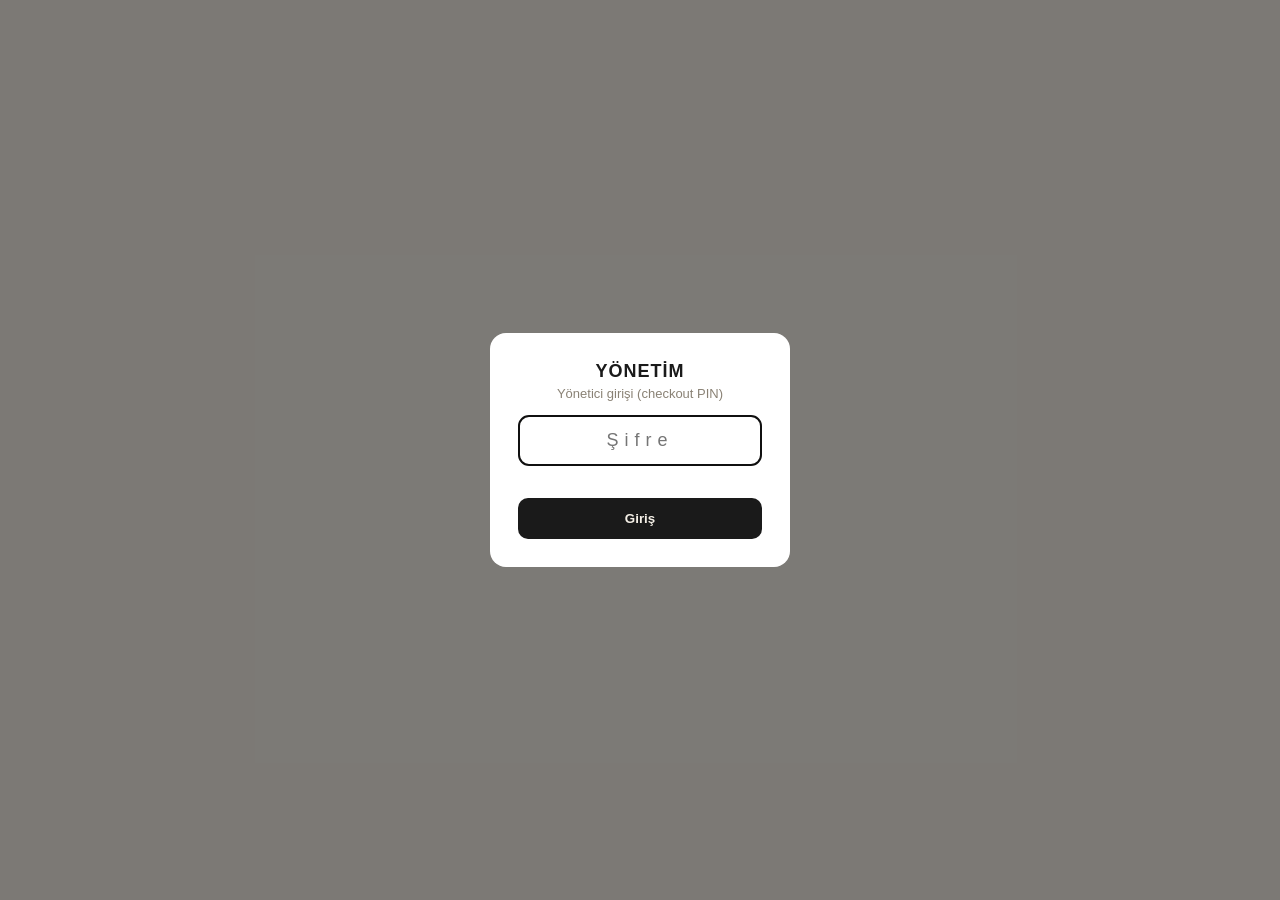
==== commit 93383ba2: "Release 1.4.0: table names, cancellations log, live monitor, Windows installer - Tables: stable inte" ====
--- a/static/dashboard.html
+++ b/static/dashboard.html
@@ -30,6 +30,8 @@
     .content { flex:1; padding:24px 28px; overflow-y:auto; }
     .page-title { font-size:22px; font-weight:bold; margin-bottom:4px; }
     .page-sub { color:var(--muted); font-size:13px; margin-bottom:22px; }
+    .home-clock { font-size:22px; font-weight:bold; color:#000; margin-bottom:4px;
+                  font-variant-numeric:tabular-nums; white-space:nowrap; }
 
     /* HOME: two columns */
     .home-grid { display:grid; grid-template-columns:1fr 1.1fr; gap:22px; }
@@ -81,6 +83,12 @@
                      padding:2px 8px; border-radius:10px; margin-left:8px; }
     .stock-qty { font-weight:bold; font-size:16px; }
     .stock-qty.low { color:var(--red); }
+    /* product name in the Mevcut Stok list — larger for readability */
+    .stock-name { font-size:15px; font-weight:600; letter-spacing:0.2px; }
+    /* smaller green "Kaydet" button used in the stock rows */
+    .btn-save-sm { padding:5px 11px; background:var(--green); color:#fff; border:none;
+                   border-radius:7px; font-weight:bold; font-size:12px; cursor:pointer; }
+    .btn-save-sm:hover { filter:brightness(1.08); }
     .cal-head .month { font-weight:bold; font-size:16px; }
     .cal-grid { display:grid; grid-template-columns:repeat(7,1fr); gap:5px; }
     .cal-dow { text-align:center; font-size:11px; color:var(--muted); font-weight:bold; padding-bottom:4px; }
@@ -116,8 +124,87 @@
     .t-title { font-size:14px; font-weight:600; }
     .t-cat { font-size:11px; color:var(--muted); text-transform:uppercase; letter-spacing:0.4px; }
     .t-overdue-mark { color:var(--red); font-weight:bold; font-size:18px; }
-    .t-del { background:none; border:none; color:#c62828; cursor:pointer; font-size:16px; }
+    .t-del { background:none; border:none; color:var(--muted); cursor:pointer; font-size:14px;
+             width:28px; height:28px; border-radius:50%; padding:0; line-height:1;
+             display:inline-flex; align-items:center; justify-content:center;
+             transition:background .15s, color .15s; }
+    .t-del:hover { background:#fdecec; color:var(--red); }
     .empty-note { color:var(--muted); font-size:13px; padding:14px 0; text-align:center; }
+
+    /* ── KAHVE MAKİNESİ ── */
+    .coffee-big { font-size:44px; font-weight:800; line-height:1.1; color:var(--ink); }
+    .coffee-big .of { font-size:20px; color:var(--muted); font-weight:700; }
+    .coffee-bar { height:14px; background:#eee8dd; border-radius:8px; overflow:hidden; margin:12px 0 8px; }
+    .coffee-bar > div { height:100%; background:var(--green); border-radius:8px; transition:width .3s; }
+    .coffee-bar.near > div { background:var(--amber); }
+    .coffee-bar.due  > div { background:var(--red); }
+    .coffee-meta { font-size:12px; color:var(--muted); }
+    .coffee-due-tag { display:inline-block; background:var(--red); color:#fff; font-size:12px; font-weight:bold;
+                      padding:3px 10px; border-radius:10px; margin-left:8px; vertical-align:middle; }
+    .coffee-field { display:flex; align-items:center; gap:10px; margin-top:16px; font-size:14px; font-weight:600; }
+    .coffee-field input { width:100px; padding:8px; border:1px solid var(--line); border-radius:8px; text-align:center; font-size:15px; }
+    .coffee-sections { display:flex; flex-wrap:wrap; gap:6px 14px; margin-top:8px; font-size:13px; }
+    .coffee-sections label { display:flex; align-items:center; gap:5px; cursor:pointer; }
+    .coffee-log-row { display:flex; justify-content:space-between; gap:8px; padding:7px 0;
+                      border-bottom:1px solid var(--line); font-size:13px; }
+    .coffee-log-row .when { color:var(--muted); font-size:12px; white-space:nowrap; }
+    /* ── REÇETELER ── */
+    .rc-add { display:grid; grid-template-columns: 1fr 1.6fr 1.8fr auto; gap:8px; align-items:start; }
+    .rc-add input, .rc-add textarea { padding:10px; border:1px solid var(--line); border-radius:8px;
+                                      font:inherit; font-size:13px; resize:none; overflow:hidden; width:100%; }
+    .rc-add button { padding:10px 18px; background:var(--ink); color:var(--cream); border:none;
+                     border-radius:8px; font-weight:bold; cursor:pointer; }
+    .rc-search { padding:8px 12px; border:1px solid var(--line); border-radius:20px; font-size:13px; min-width:220px; }
+    .rc-table { width:100%; border-collapse:collapse; font-size:13px; table-layout:fixed; }
+    .rc-table th { text-align:left; padding:8px 6px; background:#eef2f3; font-size:12px; }
+    .rc-table td { padding:5px 3px; vertical-align:top; border-bottom:1px solid var(--line); }
+    .rc-table input, .rc-table textarea { width:100%; border:1px solid transparent; border-radius:7px;
+                     padding:7px; font:inherit; font-size:13px; background:transparent; resize:none;
+                     overflow:hidden; line-height:1.45; }
+    .rc-table input:hover, .rc-table textarea:hover { border-color:var(--line); }
+    .rc-table input:focus, .rc-table textarea:focus { border-color:var(--ink); background:#fff; outline:none; }
+    .rc-table .rc-name { font-weight:700; font-size:14px; }
+    .rc-save { padding:6px 10px; background:var(--green); color:#fff; border:none; border-radius:7px;
+               font-weight:bold; font-size:12px; cursor:pointer; margin-top:3px; white-space:nowrap; }
+    .rc-save.dirty { background:var(--amber); color:var(--ink); }
+    @media (max-width: 900px) { .rc-add { grid-template-columns: 1fr; } }
+    /* ── İPTAL EDİLENLER ── */
+    .cx-table { width:100%; border-collapse:collapse; font-size:13px; }
+    .cx-table th { text-align:left; padding:8px 6px; background:#eef2f3; font-size:12px; white-space:nowrap; }
+    .cx-table td { padding:8px 6px; border-bottom:1px solid var(--line); vertical-align:top; }
+    .cx-reason-tag { background:#fdecec; color:var(--red); font-weight:700; font-size:12px; padding:2px 8px; border-radius:10px; white-space:nowrap; }
+    /* ── RAPORLAR: date range ── */
+    .rng-quick { display:flex; gap:6px; flex-wrap:wrap; margin-bottom:10px; }
+    .rng-quick button { padding:6px 12px; border:1.5px solid var(--line); background:#fff; border-radius:20px;
+                        font-size:12px; font-weight:600; cursor:pointer; }
+    .rng-quick button:hover { border-color:var(--ink); }
+    .rng-row { align-items:flex-end; flex-wrap:wrap; }
+    .rng-row label { display:flex; flex-direction:column; gap:4px; font-size:12px; font-weight:600; color:var(--muted); flex:1; min-width:150px; }
+    /* ── AYARLAR → MASALAR ── */
+    .ta-area { border:1px solid var(--line); border-radius:11px; padding:12px; margin-bottom:10px; background:var(--paper); }
+    .ta-head { display:flex; align-items:center; gap:8px; flex-wrap:wrap; margin-bottom:10px; }
+    .ta-name { flex:1; min-width:160px; padding:8px 10px; border:1px solid var(--line); border-radius:8px;
+               font-weight:700; font-size:15px; }
+    .ta-count { color:var(--muted); font-size:12px; }
+    .ta-del-area { padding:6px 10px; border:1px solid var(--red); color:var(--red); background:#fff;
+                   border-radius:7px; cursor:pointer; font-size:12px; }
+    .ta-chips { display:flex; flex-wrap:wrap; gap:6px; margin-bottom:10px; }
+    .ta-chip { display:inline-flex; align-items:center; gap:4px; padding:5px 6px 5px 11px; border:1.5px solid var(--ink);
+               border-radius:20px; font-weight:700; font-size:14px; background:#fff; }
+    .ta-chip button { border:none; background:none; color:var(--muted); cursor:pointer; font-size:12px;
+                      width:20px; height:20px; border-radius:50%; padding:0; }
+    .ta-chip button:hover { background:#fdecec; color:var(--red); }
+    .ta-chip.open { border-color:var(--red); color:var(--red); padding-right:11px; }
+    .ta-chip .dot { font-size:10px; }
+    .ta-chip.open button { color:var(--red); }
+    .ta-chip.editing { padding:3px 4px; gap:4px; }
+    .ta-chip.editing input { width:170px; padding:4px 6px; border:1px solid var(--line); border-radius:6px; font-size:13px; }
+    .ta-chip.editing .ok { color:var(--green, #2e7d32); font-weight:bold; }
+    .ta-add { display:flex; gap:8px; }
+    .ta-add input { flex:1; padding:9px 10px; border:1px solid var(--line); border-radius:8px; font-size:13px; }
+    .ta-add button { padding:9px 16px; background:var(--ink); color:var(--cream); border:none; border-radius:8px;
+                     font-weight:bold; cursor:pointer; }
+    .maint-row { display:flex; align-items:flex-start; gap:8px; padding:9px 0; border-bottom:1px solid var(--line); font-size:13px; }
 
     /* "coming soon" sections */
     .soon { text-align:center; color:var(--muted); padding:60px 20px; }
@@ -145,7 +232,7 @@
     <div class="modal-box">
         <h2>YÖNETİM</h2>
         <p>Yönetici girişi (checkout PIN)</p>
-        <input type="password" id="pinInput" maxlength="12" placeholder="••••" autofocus>
+        <input type="password" id="pinInput" maxlength="16" placeholder="Şifre" autocomplete="current-password" autocapitalize="off" autocorrect="off" spellcheck="false" autofocus>
         <div id="pinError"></div>
         <button onclick="checkPin()">Giriş</button>
     </div>
@@ -156,12 +243,16 @@
         <div class="brand">YUZDOKSANBES</div>
         <div class="nav-item active" data-page="home"     onclick="nav('home',this)">🏠 Anasayfa</div>
         <div class="nav-item"        data-page="reports"  onclick="nav('reports',this)">📊 Raporlar</div>
+        <div class="nav-item"        data-page="cancels"  onclick="nav('cancels',this)">🚫 İptal Edilenler</div>
         <div class="nav-item"        data-page="stock"    onclick="nav('stock',this)">📦 Stok</div>
+        <div class="nav-item"        data-page="coffee"   onclick="nav('coffee',this)">☕ Kahve Makinesi</div>
+        <div class="nav-item"        data-page="recipes"  onclick="nav('recipes',this)">📖 Reçeteler</div>
         <div class="nav-item"        data-page="expenses" onclick="nav('expenses',this)">🧾 Gelir/Gider</div>
         <div class="nav-item"        data-page="schedule" onclick="nav('schedule',this)">🗓️ Plan</div>
         <div class="nav-item"        data-page="settings" onclick="nav('settings',this)">⚙️ Ayarlar</div>
         <div class="nav-spacer"></div>
         <div class="nav-logout" onclick="logout()">⎋ Çıkış</div>
+        <div id="appVersion" style="padding:0 20px 14px;font-size:11px;color:#777;"></div>
     </div>
 
     <div class="content" id="content"></div>
@@ -175,7 +266,19 @@
     function authFetch(url, opts={}) {
         opts.headers = opts.headers || {};
         if(AUTH_TOKEN) opts.headers['Authorization'] = 'Bearer ' + AUTH_TOKEN;
-        return fetch(url, opts);
+        // Always hit the server (LAN is fast) so deletions/edits made elsewhere
+        // never show up stale from the browser's GET cache.
+        if(!('cache' in opts)) opts.cache = 'no-store';
+        const sent = AUTH_TOKEN;
+        // 401 = session no longer valid (password changed / expired) → login again
+        return fetch(url, opts).then(res => { if(res.status === 401 && sent) { sessionExpired(); return new Promise(() => {}); } return res; });
+    }
+    let _expiring = false;
+    function sessionExpired() {
+        if(_expiring) return; _expiring = true;
+        sessionStorage.removeItem('dash_token'); AUTH_TOKEN = null;
+        alert('Oturum sona erdi (şifre değişmiş olabilir). Lütfen yeniden giriş yapın.');
+        location.reload();
     }
     async function checkPin() {
         const val = document.getElementById('pinInput').value;
@@ -193,7 +296,7 @@
                 document.getElementById('app').style.display='flex';
                 nav('home', document.querySelector('.nav-item'));
             } else {
-                document.getElementById('pinError').innerText = 'Hatalı PIN.';
+                document.getElementById('pinError').innerText = 'Hatalı şifre.';
             }
         } catch(e) { document.getElementById('pinError').innerText = 'Sunucuya ulaşılamadı.'; }
     }
@@ -208,6 +311,17 @@
     const TR_DOW=['Pzt','Sal','Çar','Per','Cum','Cmt','Paz'];
     function ymd(d){const p=n=>String(n).padStart(2,'0');return `${d.getFullYear()}-${p(d.getMonth()+1)}-${p(d.getDate())}`;}
     function todayYMD(){return ymd(new Date());}
+    // Format a stored ISO timestamp (datetime.now().isoformat(), local time) as
+    // "dd-mm-yyyy HH:MM". Used by the Stock tab (last-counted + count history).
+    function fmtDate(s){
+        if(!s) return '';
+        const d = new Date(s);
+        if(isNaN(d.getTime())) return String(s);
+        const p = n => String(n).padStart(2,'0');
+        return `${p(d.getDate())}-${p(d.getMonth()+1)}-${d.getFullYear()} ${p(d.getHours())}:${p(d.getMinutes())}`;
+    }
+    // Stock is tracked in whole units — round for display everywhere.
+    function whole(n){ return Math.round(Number(n) || 0); }
 
     // ===== navigation =====
     let currentPage = 'home';
@@ -218,18 +332,40 @@
         if(el) el.classList.add('active');
         if(page==='home') renderHome();
         else if(page==='reports') renderReports();
+        else if(page==='cancels') renderCancels();
         else if(page==='expenses') renderFinance();
         else if(page==='stock') renderStock();
+        else if(page==='coffee') renderCoffee();
+        else if(page==='recipes') renderRecipes();
         else if(page==='schedule') renderSchedule();
         else if(page==='settings') renderSettings();
         else renderSoon(page);
     }
 
-    // Auto-refresh the Home summary every 60s so new sales appear without
-    // the user having to switch tabs or reload.
+    // Auto-refresh the active data page every 60s so sales made/removed
+    // elsewhere (e.g. a sale deleted on the POS "Satışlar" table) show up
+    // without a manual reload. Only pages whose refresh does NOT wipe a
+    // half-filled form are included (loadFinance updates totals/tables/chart,
+    // not the add-expense/income inputs).
     setInterval(() => {
         if(currentPage === 'home') loadSummary();
+        else if(currentPage === 'expenses') loadFinance();
+        else if(currentPage === 'coffee') loadCoffee();
     }, 60000);
+    // App version under the menu (from /health).
+    fetch('/health').then(r => r.json()).then(h => {
+        const el = document.getElementById('appVersion');
+        if(el && h.version) el.textContent = 'Sürüm ' + h.version;
+    }).catch(() => {});
+    // Home-page clock (24h, HH:MM:SS). Ticks every second; does nothing when
+    // another page is open (the #homeClock element only exists on Anasayfa).
+    function clockText(){
+        return new Date().toLocaleTimeString('tr-TR',{hour:'2-digit',minute:'2-digit',second:'2-digit',hour12:false});
+    }
+    setInterval(() => {
+        const el = document.getElementById('homeClock');
+        if(el) el.textContent = clockText();
+    }, 1000);
     const SOON_TITLES={stock:'Stok'};
     function renderSoon(page){
         document.getElementById('content').innerHTML =
@@ -259,7 +395,7 @@
 
                     <!-- ADD EXPENSE -->
                     <div class="card" style="margin-bottom:14px;">
-                        <h3>➕ Gider Ekle</h3>
+                        <h3 style="font-size:18px;color:var(--ink);"><span style="font-size:23px;">➕</span> Gider Ekle</h3>
                         <div style="display:grid;grid-template-columns:1fr 1fr;gap:8px;margin-bottom:8px;">
                             <select id="expCat" style="padding:10px;border:1px solid var(--line);border-radius:8px;">${catOpts}</select>
                             <input id="expDate" type="date" value="${todayYMD()}" style="padding:10px;border:1px solid var(--line);border-radius:8px;">
@@ -277,7 +413,7 @@
 
                     <!-- ADD MANUAL INCOME -->
                     <div class="card" style="margin-bottom:14px;">
-                        <h3>➕ Ek Gelir Ekle</h3>
+                        <h3 style="font-size:18px;color:var(--ink);"><span style="font-size:23px;">➕</span> Ek Gelir Ekle</h3>
                         <div style="display:flex;gap:8px;margin-bottom:8px;">
                             <input id="incDesc" placeholder="Açıklama" style="flex:2;padding:10px;border:1px solid var(--line);border-radius:8px;">
                             <input id="incAmt" type="number" min="0" placeholder="Tutar" style="flex:1;padding:10px;border:1px solid var(--line);border-radius:8px;">
@@ -288,26 +424,26 @@
 
                     <!-- EXPENSE TABLE -->
                     <div class="card">
-                        <h3>📋 Giderler</h3>
+                        <h3 style="font-size:18px;color:var(--ink);"><span style="font-size:23px;">📋</span> Giderler</h3>
                         <div id="expTable" style="max-height:350px;overflow-y:auto;"></div>
                     </div>
 
                     <!-- MANUAL INCOME TABLE -->
                     <div class="card" style="margin-top:14px;" id="incCard">
-                        <h3>📋 Ek Gelirler</h3>
+                        <h3 style="font-size:18px;color:var(--ink);"><span style="font-size:23px;">📋</span> Ek Gelirler</h3>
                         <div id="incTable"></div>
                     </div>
                 </div>
                 <div>
                     <!-- PIE CHART -->
                     <div class="card" style="text-align:center;">
-                        <h3>📊 Gelir / Gider Dağılımı</h3>
+                        <h3 style="font-size:18px;color:var(--ink);"><span style="font-size:23px;">📊</span> Gelir / Gider Dağılımı</h3>
                         <canvas id="pieChart" width="320" height="320" style="margin:0 auto;display:block;"></canvas>
                         <div id="pieLegend" style="margin-top:14px;"></div>
                     </div>
                     <!-- CATEGORY BREAKDOWN -->
                     <div class="card" style="margin-top:14px;">
-                        <h3>📦 Gider Kategorileri</h3>
+                        <h3 style="font-size:18px;color:var(--ink);"><span style="font-size:23px;">📦</span> Gider Kategorileri</h3>
                         <div id="catBreakdown"></div>
                     </div>
                 </div>
@@ -776,15 +912,15 @@
         try { stockStaff = (await (await authFetch('/stock/config')).json()).staff; } catch(e){ stockStaff=[]; }
         document.getElementById('content').innerHTML = `
             <div class="page-title">Stok</div>
-            <div class="page-sub">Haftalık sayım — gerçek miktarı girin. ${''}5'in altı kırmızı ile işaretlenir.</div>
+            <div class="page-sub">Haftalık sayım — gerçek miktarı (tam sayı) girin. Alt limitin altındaki ürünler kırmızı işaretlenir.</div>
             <div class="home-grid">
                 <div>
                     <div class="card">
-                        <h3>📦 Mevcut Stok</h3>
+                        <h3 style="font-size:18px;color:var(--ink);"><span style="font-size:23px;">📦</span> Mevcut Stok</h3>
                         <div id="stockTable"></div>
                     </div>
                     <div class="card" style="margin-top:14px;">
-                        <h3>➕ Yeni Ürün Ekle</h3>
+                        <h3 style="font-size:18px;color:var(--ink);"><span style="font-size:23px;">➕</span> Yeni Ürün Ekle</h3>
                         <div style="display:flex;gap:8px;">
                             <input id="newStockName" placeholder="Ürün adı" style="flex:2;padding:10px;border:1px solid var(--line);border-radius:8px;">
                             <input id="newStockUnit" placeholder="Birim (adet/kg...)" value="adet" style="flex:1;padding:10px;border:1px solid var(--line);border-radius:8px;">
@@ -794,7 +930,7 @@
                 </div>
                 <div>
                     <div class="card">
-                        <h3>📝 Sayım Geçmişi</h3>
+                        <h3 style="font-size:18px;color:var(--ink);"><span style="font-size:23px;">📝</span> Sayım Geçmişi</h3>
                         <div id="stockLogs" style="max-height:480px;overflow-y:auto;"></div>
                     </div>
                 </div>
@@ -819,23 +955,25 @@
         el.innerHTML = `<table style="width:100%;border-collapse:collapse;font-size:13px;">
             <tr style="background:#eef2f3;">
                 <th style="padding:8px;text-align:left;">Ürün</th>
-                <th>Mevcut</th><th>Yeni Sayım</th><th>Sayan</th><th></th><th></th>
+                <th>Mevcut</th><th title="Bu miktarın altında kırmızı uyarı verilir">Alt Limit</th>
+                <th>Yeni Sayım</th><th>Sayan</th><th></th><th></th>
             </tr>
             ${stockItems.map(it=>{
                 const low = it.low;
                 return `<tr style="border-bottom:1px solid var(--line);">
-                    <td style="padding:8px;">${esc(it.name)} <span style="color:var(--muted);font-size:11px;">(${esc(it.unit)})</span>
-                        ${low?'<span class="stock-low-tag">DÜŞÜK</span>':''}
+                    <td style="padding:10px 8px;"><span class="stock-name">${esc(it.name)}</span> <span style="color:var(--muted);font-size:11px;">(${esc(it.unit)})</span>
+                        <span id="lowtag_${it.id}" class="stock-low-tag" style="${low?'':'display:none;'}">DÜŞÜK</span>
                         ${it.updated_by?`<br><span style="color:var(--muted);font-size:10px;">son: ${esc(it.updated_by)} • ${it.updated_at?fmtDate(it.updated_at):''}</span>`:''}
                     </td>
-                    <td style="text-align:center;"><span class="stock-qty ${low?'low':''}">${it.quantity}</span></td>
-                    <td style="text-align:center;"><input type="number" id="cnt_${it.id}" min="0" step="0.1" placeholder="${it.quantity}" style="width:70px;padding:7px;border:1px solid var(--line);border-radius:7px;text-align:center;"></td>
+                    <td style="text-align:center;"><span id="qty_${it.id}" class="stock-qty ${low?'low':''}">${whole(it.quantity)}</span></td>
+                    <td style="text-align:center;"><input type="number" id="th_${it.id}" min="0" step="1" inputmode="numeric" value="${whole(it.threshold)}" onchange="saveThreshold(${it.id})" title="Alt limit" style="width:60px;padding:7px;border:1px solid var(--line);border-radius:7px;text-align:center;"></td>
+                    <td style="text-align:center;"><input type="number" id="cnt_${it.id}" min="0" step="1" inputmode="numeric" placeholder="${whole(it.quantity)}" style="width:70px;padding:7px;border:1px solid var(--line);border-radius:7px;text-align:center;"></td>
                     <td style="text-align:center;">
                         <select id="by_${it.id}" onchange="toggleOther(${it.id})" style="padding:7px;border:1px solid var(--line);border-radius:7px;">${staffOptions()}</select>
                         <input id="byo_${it.id}" placeholder="isim" style="display:none;width:80px;padding:7px;border:1px solid var(--line);border-radius:7px;margin-top:4px;">
                     </td>
-                    <td><button onclick="saveCount(${it.id})" style="padding:7px 12px;background:var(--green);color:#fff;border:none;border-radius:7px;font-weight:bold;cursor:pointer;">Kaydet</button></td>
-                    <td><button class="t-del" onclick="delStockItem(${it.id},'${esc(it.name).replace(/'/g,"")}')">✕</button></td>
+                    <td style="padding-left:14px;"><button class="btn-save-sm" onclick="saveCount(${it.id})">Kaydet</button></td>
+                    <td style="padding-left:8px;padding-right:6px;"><button class="t-del" onclick="delStockItem(${it.id},'${esc(it.name).replace(/'/g,"")}')">✕</button></td>
                 </tr>`;
             }).join('')}
             </table>`;
@@ -849,8 +987,8 @@
 
     async function saveCount(id) {
         const qtyEl = document.getElementById('cnt_'+id);
-        const qty = parseFloat(qtyEl.value);
-        if(isNaN(qty)){ showToast('Miktar girin'); return; }
+        const qty = whole(qtyEl.value);
+        if(qtyEl.value === '' || isNaN(parseFloat(qtyEl.value))){ showToast('Miktar girin'); return; }
         let by = document.getElementById('by_'+id).value;
         if(by === '__other') by = document.getElementById('byo_'+id).value.trim();
         if(!by){ showToast('Sayan kişiyi seçin'); return; }
@@ -858,6 +996,33 @@
             body:JSON.stringify({id, quantity:qty, counted_by:by})});
         showToast('Sayım kaydedildi ✓');
         await loadStock(); loadStockLogs();
+    }
+
+    async function saveThreshold(id) {
+        const el = document.getElementById('th_'+id);
+        const v = whole(el.value);
+        if(el.value === '' || isNaN(parseFloat(el.value)) || v < 0){ showToast('Geçerli alt limit girin'); return; }
+        const it = stockItems.find(x => x.id === id);
+        let res;
+        try {
+            res = await authFetch('/stock/set-threshold',{method:'POST',headers:{'Content-Type':'application/json'},
+                body:JSON.stringify({id, threshold:v})});
+        } catch(e) { res = null; }
+        if(!res || !res.ok){
+            showToast('Alt limit kaydedilemedi!');
+            if(it) el.value = whole(it.threshold);   // revert to the saved value
+            return;
+        }
+        // Update only this row in place — re-rendering the table would wipe
+        // unsaved "Yeni Sayım" / "Sayan" entries in the other rows.
+        if(it){
+            it.threshold = v;
+            it.low = whole(it.quantity) < v;       // same rule as the server (_is_low)
+            document.getElementById('lowtag_'+id).style.display = it.low ? '' : 'none';
+            document.getElementById('qty_'+id).classList.toggle('low', it.low);
+        }
+        el.value = v;
+        showToast('Alt limit güncellendi ✓');
     }
 
     async function addStockItem() {
@@ -884,13 +1049,397 @@
             const el = document.getElementById('stockLogs');
             if(!d.logs.length){ el.innerHTML='<div class="empty-note">Henüz sayım yok</div>'; return; }
             el.innerHTML = d.logs.map(l=>`
-                <div style="padding:9px 0;border-bottom:1px solid var(--line);font-size:13px;">
-                    <div style="display:flex;justify-content:space-between;">
-                        <b>${esc(l.item_name)}</b><span class="stock-qty">${l.quantity}</span>
-                    </div>
-                    <div style="color:var(--muted);font-size:11px;">${esc(l.counted_by)} • ${fmtDate(l.counted_at)}</div>
+                <div style="display:flex;align-items:flex-start;gap:8px;padding:9px 0;border-bottom:1px solid var(--line);font-size:13px;">
+                    <div style="flex:1;min-width:0;">
+                        <div style="display:flex;justify-content:space-between;gap:8px;">
+                            <b style="word-break:break-word;">${esc(l.item_name)}</b><span class="stock-qty">${whole(l.quantity)}</span>
+                        </div>
+                        <div style="color:var(--muted);font-size:11px;">${esc(l.counted_by)} • ${fmtDate(l.counted_at)}</div>
+                    </div>
+                    <button class="t-del" onclick="delStockLog(${l.id})" title="Bu kaydı sil">✕</button>
                 </div>`).join('');
         } catch(e){}
+    }
+
+    async function delStockLog(id) {
+        if(!confirm('Bu sayım kaydı silinsin mi? (Ürünün mevcut miktarı değişmez)')) return;
+        let res;
+        try {
+            res = await authFetch('/stock/delete-log',{method:'POST',headers:{'Content-Type':'application/json'},
+                body:JSON.stringify({id})});
+        } catch(e) { res = null; }
+        if(!res || !res.ok){ showToast('Kayıt silinemedi!'); return; }
+        showToast('Kayıt silindi');
+        loadStockLogs();
+    }
+
+    // ===== KAHVE MAKİNESİ (coffee counter + maintenance log) =====
+    async function renderCoffee() {
+        document.getElementById('content').innerHTML = `
+            <div class="page-title">Kahve Makinesi</div>
+            <div class="page-sub">Kaydedilen / onaylanan siparişlerdeki kahveler sayılır. Eşiğe ulaşınca Anasayfa'da bakım uyarısı çıkar.</div>
+            <div class="home-grid">
+                <div>
+                    <div class="card">
+                        <h3 style="font-size:18px;color:var(--ink);"><span style="font-size:23px;">☕</span> Kahve Sayacı</h3>
+                        <div id="coffeeCounter"><div class="empty-note">Yükleniyor…</div></div>
+                        <div class="coffee-field">
+                            <span title="Bu kadar kahveden sonra bakım uyarısı verilir">Bakım eşiği (kahve):</span>
+                            <input type="number" id="coffeeThreshold" min="1" step="1" inputmode="numeric" onchange="saveCoffeeThreshold()">
+                        </div>
+                        <div style="margin-top:16px;font-size:14px;font-weight:600;">Sayılan bölümler</div>
+                        <div class="coffee-sections" id="coffeeSections"></div>
+                        <div class="coffee-meta" id="coffeeExtras" style="margin-top:6px;"></div>
+                    </div>
+                    <div class="card" style="margin-top:14px;">
+                        <h3 style="font-size:18px;color:var(--ink);"><span style="font-size:23px;">📝</span> Kahve Kayıtları</h3>
+                        <div class="coffee-meta" style="margin-bottom:6px;">Son bakımdan bu yana (en yeni üstte)</div>
+                        <div id="coffeeLog" style="max-height:420px;overflow-y:auto;"></div>
+                    </div>
+                </div>
+                <div>
+                    <div class="card">
+                        <h3 style="font-size:18px;color:var(--ink);"><span style="font-size:23px;">🔧</span> Bakım Kayıtları</h3>
+                        <div class="task-add">
+                            <input id="maintNote" maxlength="200" placeholder="Not (isteğe bağlı) — örn. kireç temizliği" onkeydown="if(event.key==='Enter')logMaintenance()">
+                            <button onclick="logMaintenance()">Bakım Yapıldı</button>
+                        </div>
+                        <div id="maintList" style="max-height:520px;overflow-y:auto;"></div>
+                    </div>
+                </div>
+            </div>`;
+        await loadCoffee(true);
+    }
+
+    // full=true also fills the inputs/checkboxes (first draw). The 60 s refresh
+    // calls loadCoffee() without it, so it never overwrites something being typed.
+    async function loadCoffee(full) {
+        let d;
+        try {
+            const res = await authFetch('/coffee/status');
+            if(!res.ok) throw new Error();
+            d = await res.json();
+        } catch(e) {
+            const c = document.getElementById('coffeeCounter');
+            if(c) c.innerHTML = '<div class="empty-note">Yüklenemedi</div>';
+            return;
+        }
+        if(currentPage !== 'coffee' || !document.getElementById('coffeeCounter')) return;
+        renderCoffeeCounter(d);
+        const th = document.getElementById('coffeeThreshold');
+        if(full || document.activeElement !== th) th.value = d.threshold;
+        if(full) {
+            document.getElementById('coffeeSections').innerHTML = d.sections.map(s =>
+                `<label><input type="checkbox" value="${esc(s.name)}" ${s.selected?'checked':''} onchange="saveCoffeeSections()"> ${esc(s.name)}</label>`
+            ).join('');
+            document.getElementById('coffeeExtras').innerText =
+                d.extra_items.length ? 'Ayrıca sayılan: ' + d.extra_items.join(', ') : '';
+        }
+        document.getElementById('coffeeLog').innerHTML = d.recent.length
+            ? d.recent.map(r => `<div class="coffee-log-row">
+                    <span><b>${esc(r.product)}</b> ×${whole(r.qty)} <span style="color:var(--muted);">· ${esc(r.table_label || 'Masa ' + r.table_no)}</span></span>
+                    <span class="when">${fmtDate(r.time)}</span></div>`).join('')
+            : '<div class="empty-note">Son bakımdan beri kahve yok</div>';
+        document.getElementById('maintList').innerHTML = d.maintenance.length
+            ? d.maintenance.map(m => `<div class="maint-row">
+                    <div style="flex:1;min-width:0;">
+                        <div style="display:flex;justify-content:space-between;gap:8px;">
+                            <b>🔧 ${fmtDate(m.done_at)}</b>
+                            <span style="color:var(--muted);white-space:nowrap;">${m.coffee_count ?? 0} kahve sonra</span>
+                        </div>
+                        ${m.note ? `<div style="color:var(--muted);font-size:12px;word-break:break-word;">${esc(m.note)}</div>` : ''}
+                    </div>
+                    <button class="t-del" onclick="delMaintenance(${m.id})" title="Bu kaydı sil">✕</button>
+                </div>`).join('')
+            : '<div class="empty-note">Henüz bakım kaydı yok</div>';
+    }
+
+    function renderCoffeeCounter(d) {
+        const pct = Math.min(100, d.threshold ? d.count / d.threshold * 100 : 0);
+        const cls = d.due ? 'due' : (d.near ? 'near' : '');
+        document.getElementById('coffeeCounter').innerHTML = `
+            <div class="coffee-big">${d.count} <span class="of">/ ${d.threshold} kahve</span>
+                ${d.due ? '<span class="coffee-due-tag">BAKIM ZAMANI</span>' : ''}</div>
+            <div class="coffee-bar ${cls}"><div style="width:${pct.toFixed(1)}%"></div></div>
+            <div class="coffee-meta">Bugün: <b>${d.today_count}</b> kahve
+                ${d.since ? ' · Sayım başlangıcı: ' + fmtDate(d.since) : ''}</div>`;
+    }
+
+    async function postJSON(url, body) {
+        try {
+            return await authFetch(url, {method:'POST', headers:{'Content-Type':'application/json'},
+                                         body: JSON.stringify(body)});
+        } catch(e) { return null; }
+    }
+
+    async function saveCoffeeThreshold() {
+        const el = document.getElementById('coffeeThreshold');
+        const v = whole(el.value);
+        if(el.value === '' || v < 1) { showToast('Geçerli bir eşik girin (en az 1)'); loadCoffee(true); return; }
+        const res = await postJSON('/coffee/settings', {threshold: v});
+        if(!res || !res.ok) { showToast('Eşik kaydedilemedi!'); loadCoffee(true); return; }
+        el.value = v;
+        showToast('Bakım eşiği güncellendi ✓');
+        loadCoffee();
+    }
+
+    async function saveCoffeeSections() {
+        const sections = [...document.querySelectorAll('#coffeeSections input:checked')].map(i => i.value);
+        const res = await postJSON('/coffee/settings', {sections});
+        if(!res || !res.ok) { showToast('Kaydedilemedi!'); loadCoffee(true); return; }
+        showToast('Sayılan bölümler güncellendi ✓');
+        loadCoffee();
+    }
+
+    async function logMaintenance() {
+        if(!confirm('Kahve makinesi bakımı yapıldı olarak kaydedilsin mi? Sayaç sıfırlanır.')) return;
+        const noteEl = document.getElementById('maintNote');
+        const res = await postJSON('/coffee/maintenance', {note: noteEl.value.trim() || null});
+        if(!res || !res.ok) { showToast('Bakım kaydedilemedi!'); return; }
+        noteEl.value = '';
+        showToast('Bakım kaydedildi ✓ Sayaç sıfırlandı');
+        loadCoffee();
+    }
+
+    async function delMaintenance(id) {
+        if(!confirm('Bu bakım kaydı silinsin mi? Sayaç önceki bakımdan itibaren yeniden hesaplanır.')) return;
+        const res = await postJSON('/coffee/delete-maintenance', {id});
+        if(!res || !res.ok) { showToast('Kayıt silinemedi!'); return; }
+        showToast('Bakım kaydı silindi');
+        loadCoffee();
+    }
+
+    // ===== REÇETELER (simple editable recipe table) =====
+    // One row per recipe: Ürün | Malzemeler | Hazırlanış. Save / add / delete
+    // only touch their own row — never a full redraw — so unsaved edits in
+    // other rows are never lost. Not in the 60 s auto-refresh for the same reason.
+    let rcData = {};          // id -> last SAVED version (for the "unsaved" marker)
+
+    async function renderRecipes() {
+        document.getElementById('content').innerHTML = `
+            <div class="page-title">Reçeteler</div>
+            <div class="page-sub">Tabloda doğrudan düzenleyin, sonra o satırın <b>Kaydet</b> düğmesine basın.</div>
+            <div class="card" style="margin-bottom:14px;">
+                <h3 style="font-size:18px;color:var(--ink);"><span style="font-size:23px;">➕</span> Yeni Reçete</h3>
+                <div class="rc-add">
+                    <input id="rcNewName" list="rcMenuList" maxlength="80" placeholder="Ürün / reçete adı">
+                    <datalist id="rcMenuList"></datalist>
+                    <textarea id="rcNewIng" rows="2" spellcheck="false" maxlength="2000" placeholder="Malzemeler (örn. 18 g espresso, 200 ml süt)" oninput="autoGrow(this)"></textarea>
+                    <textarea id="rcNewSteps" rows="2" spellcheck="false" maxlength="4000" placeholder="Hazırlanış" oninput="autoGrow(this)"></textarea>
+                    <button onclick="addRecipe()">Ekle</button>
+                </div>
+            </div>
+            <div class="card">
+                <div style="display:flex;justify-content:space-between;align-items:center;gap:10px;margin-bottom:10px;flex-wrap:wrap;">
+                    <h3 style="font-size:18px;color:var(--ink);margin:0;"><span style="font-size:23px;">📖</span> Reçeteler <span id="rcCount" style="color:var(--muted);font-weight:normal;"></span></h3>
+                    <input id="rcSearch" class="rc-search" placeholder="🔎 Reçete ara…" oninput="filterRecipes()">
+                </div>
+                <table class="rc-table">
+                    <thead><tr><th style="width:20%;">Ürün</th><th style="width:34%;">Malzemeler</th><th>Hazırlanış</th><th style="width:78px;"></th><th style="width:34px;"></th></tr></thead>
+                    <tbody id="rcBody"><tr><td colspan="5"><div class="empty-note">Yükleniyor…</div></td></tr></tbody>
+                </table>
+            </div>`;
+        let d;
+        try {
+            const res = await authFetch('/recipes');
+            if(!res.ok) throw new Error();
+            d = await res.json();
+        } catch(e) {
+            document.getElementById('rcBody').innerHTML = '<tr><td colspan="5"><div class="empty-note">Yüklenemedi</div></td></tr>';
+            return;
+        }
+        if(currentPage !== 'recipes') return;
+        document.getElementById('rcMenuList').innerHTML = d.menu_names.map(n => `<option value="${esc(n)}">`).join('');
+        rcData = {};
+        d.recipes.sort((a, b) => a.name.localeCompare(b.name, 'tr'));
+        d.recipes.forEach(r => rcData[r.id] = r);
+        document.getElementById('rcBody').innerHTML = d.recipes.map(recipeRowHtml).join('');
+        rcAfterChange();
+        document.querySelectorAll('#rcBody textarea').forEach(autoGrow);
+    }
+
+    function recipeRowHtml(r) {
+        return `<tr class="rc-row" data-id="${r.id}">
+            <td><input class="rc-name" maxlength="80" spellcheck="false" value="${esc(r.name)}" oninput="rcDirty(${r.id})"></td>
+            <td><textarea class="rc-ing" rows="1" spellcheck="false" maxlength="2000" oninput="rcDirty(${r.id});autoGrow(this)">${esc(r.ingredients)}</textarea></td>
+            <td><textarea class="rc-steps" rows="1" spellcheck="false" maxlength="4000" oninput="rcDirty(${r.id});autoGrow(this)">${esc(r.steps)}</textarea></td>
+            <td><button class="rc-save" onclick="saveRecipe(${r.id})">Kaydet</button></td>
+            <td><button class="t-del" onclick="delRecipe(${r.id})" title="Reçeteyi sil">✕</button></td>
+        </tr>`;
+    }
+
+    function autoGrow(el) { el.style.height = 'auto'; el.style.height = (el.scrollHeight + 2) + 'px'; }
+    const rcRow = id => document.querySelector(`#rcBody tr[data-id="${id}"]`);
+    const rcVals = tr => ({ name: tr.querySelector('.rc-name').value,
+                            ingredients: tr.querySelector('.rc-ing').value,
+                            steps: tr.querySelector('.rc-steps').value });
+
+    // Amber "Kaydet •" while a row differs from its last saved version.
+    function rcDirty(id) {
+        const tr = rcRow(id), saved = rcData[id];
+        if(!tr || !saved) return;
+        const v = rcVals(tr);
+        const dirty = v.name.trim() !== saved.name || v.ingredients !== saved.ingredients || v.steps !== saved.steps;
+        const btn = tr.querySelector('.rc-save');
+        btn.classList.toggle('dirty', dirty);
+        btn.textContent = dirty ? 'Kaydet •' : 'Kaydet';
+    }
+
+    // Empty-state row + count + current search filter.
+    function rcAfterChange() {
+        const body = document.getElementById('rcBody');
+        const n = body.querySelectorAll('tr.rc-row').length;
+        const empty = body.querySelector('tr.rc-empty');
+        if(!n && !empty) body.innerHTML = '<tr class="rc-empty"><td colspan="5"><div class="empty-note">Henüz reçete yok — yukarıdan ekleyin</div></td></tr>';
+        if(n && empty) empty.remove();
+        document.getElementById('rcCount').textContent = n ? `(${n})` : '';
+        filterRecipes();
+    }
+
+    function filterRecipes() {
+        const q = (document.getElementById('rcSearch')?.value || '').trim().toLocaleLowerCase('tr');
+        document.querySelectorAll('#rcBody tr.rc-row').forEach(tr => {
+            const v = rcVals(tr);
+            const hay = (v.name + ' ' + v.ingredients + ' ' + v.steps).toLocaleLowerCase('tr');
+            tr.style.display = !q || hay.includes(q) ? '' : 'none';
+        });
+    }
+
+    async function rcPost(url, body) {
+        let res;
+        try {
+            res = await authFetch(url, {method:'POST', headers:{'Content-Type':'application/json'}, body: JSON.stringify(body)});
+        } catch(e) { showToast('Sunucuya ulaşılamadı!'); return null; }
+        const d = await res.json().catch(() => ({}));
+        if(!res.ok) {
+            // FastAPI validation errors come as a list; our own errors as a string.
+            showToast(typeof d.detail === 'string' ? d.detail : 'Geçersiz bilgi — reçete adı gerekli');
+            return null;
+        }
+        return d;
+    }
+
+    async function addRecipe() {
+        const nameEl = document.getElementById('rcNewName');
+        const ingEl = document.getElementById('rcNewIng'), stEl = document.getElementById('rcNewSteps');
+        const name = nameEl.value.trim();
+        if(!name) { showToast('Reçete adı girin'); nameEl.focus(); return; }
+        const r = await rcPost('/recipes/add', {name, ingredients: ingEl.value, steps: stEl.value});
+        if(!r) return;                                   // form kept as typed
+        rcData[r.id] = r;
+        // insert at its alphabetical place (Turkish order), without redrawing others
+        const body = document.getElementById('rcBody');
+        const next = [...body.querySelectorAll('tr.rc-row')].find(tr =>
+            (rcData[tr.dataset.id]?.name || '').localeCompare(r.name, 'tr') > 0);
+        const tmp = document.createElement('tbody'); tmp.innerHTML = recipeRowHtml(r);
+        const tr = tmp.firstElementChild;
+        body.insertBefore(tr, next || null);
+        tr.querySelectorAll('textarea').forEach(autoGrow);
+        nameEl.value = ''; ingEl.value = ''; stEl.value = '';
+        [ingEl, stEl].forEach(autoGrow);
+        rcAfterChange();
+        showToast('Reçete eklendi ✓');
+    }
+
+    async function saveRecipe(id) {
+        const tr = rcRow(id); if(!tr) return;
+        const v = rcVals(tr);
+        if(!v.name.trim()) { showToast('Reçete adı boş olamaz'); return; }
+        const r = await rcPost('/recipes/update', {id, name: v.name.trim(), ingredients: v.ingredients, steps: v.steps});
+        if(!r) return;                                   // edits stay, still marked unsaved
+        rcData[id] = r;
+        tr.querySelector('.rc-name').value = r.name;
+        rcDirty(id);
+        showToast('Kaydedildi ✓');
+    }
+
+    async function delRecipe(id) {
+        const name = rcData[id]?.name || '';
+        if(!confirm(`"${name}" reçetesi silinsin mi?`)) return;
+        const r = await rcPost('/recipes/delete', {id});
+        if(!r) return;
+        rcRow(id)?.remove();
+        delete rcData[id];
+        rcAfterChange();
+        showToast('Reçete silindi');
+    }
+
+    // ===== İPTAL EDİLENLER (cancellation log) =====
+    async function renderCancels() {
+        const today = todayYMD();
+        document.getElementById('content').innerHTML = `
+            <div class="page-title">İptal Edilenler</div>
+            <div class="page-sub">Kasada ve garson ekranında nedeniyle birlikte iptal edilen tüm ürünler.</div>
+            <div class="card" style="margin-bottom:14px;">
+                <div class="rng-quick">
+                    <button onclick="setCxRange('today')">Bugün</button>
+                    <button onclick="setCxRange('last7')">Son 7 gün</button>
+                    <button onclick="setCxRange('thisMonth')">Bu ay</button>
+                </div>
+                <div class="task-add rng-row" style="margin-bottom:0;">
+                    <label>Başlangıç <input type="date" id="cxStart" value="${today}" max="${today}"></label>
+                    <label>Bitiş <input type="date" id="cxEnd" value="${today}" max="${today}"></label>
+                    <button onclick="loadCancels()">Göster</button>
+                </div>
+            </div>
+            <div class="card" style="padding-bottom:4px;"><div class="stat-row" id="cxCards"></div></div>
+            <div class="card" style="margin-top:14px;">
+                <h3 style="font-size:18px;color:var(--ink);"><span style="font-size:23px;">🚫</span> Ayrıntılar <span id="cxCount" style="color:var(--muted);font-weight:normal;"></span></h3>
+                <div style="overflow-x:auto;">
+                <table class="cx-table">
+                    <thead><tr><th>Tarih</th><th>Saat</th><th>Masa</th><th>Ürün</th><th>Adet</th><th>Birim</th><th>Tutar</th><th>Neden</th><th>Not</th><th>Tür</th><th>Kim</th></tr></thead>
+                    <tbody id="cxBody"><tr><td colspan="11"><div class="empty-note">Yükleniyor…</div></td></tr></tbody>
+                </table>
+                </div>
+            </div>`;
+        loadCancels();
+    }
+
+    function setCxRange(kind) {
+        const t = new Date(); t.setHours(12,0,0,0);
+        let s = new Date(t);
+        if(kind === 'last7') s.setDate(t.getDate() - 6);
+        else if(kind === 'thisMonth') s.setDate(1);
+        document.getElementById('cxStart').value = ymd(s);
+        document.getElementById('cxEnd').value = ymd(t);
+        loadCancels();
+    }
+
+    async function loadCancels() {
+        const s = document.getElementById('cxStart').value, e = document.getElementById('cxEnd').value;
+        if(!s || !e) { showToast('Başlangıç ve bitiş tarihini seçin'); return; }
+        if(e < s) { showToast('Bitiş tarihi başlangıçtan önce olamaz'); return; }
+        let d;
+        try {
+            const res = await authFetch(`/cancellations?start=${s}&end=${e}`);
+            d = await res.json().catch(() => ({}));
+            if(!res.ok) { showToast(typeof d.detail === 'string' ? d.detail : 'Yüklenemedi'); return; }
+        } catch(err) { showToast('Sunucuya ulaşılamadı!'); return; }
+        if(currentPage !== 'cancels') return;
+        const tl = (x) => `${(x || 0).toFixed(0)} ₺`;
+        document.getElementById('cxCards').innerHTML =
+            `<div class="stat"><div class="label">Toplam iptal</div><div class="value">${d.totals.count}</div>
+                <div style="font-size:12px;color:var(--muted);">${+d.totals.qty.toFixed(2)} adet · ${tl(d.totals.amount)}</div></div>` +
+            d.by_reason.map(b => `<div class="stat"><div class="label">${esc(b.reason)}</div><div class="value" style="color:var(--red);">${b.count}</div>
+                <div style="font-size:12px;color:var(--muted);">${+b.qty.toFixed(2)} adet · ${tl(b.amount)}</div></div>`).join('');
+        document.getElementById('cxCount').textContent = d.rows.length ? `(${d.rows.length})` : '';
+        const p = n => String(n).padStart(2, '0');
+        document.getElementById('cxBody').innerHTML = d.rows.length ? d.rows.map(r => {
+            const dt = new Date(r.cancelled_at);
+            return `<tr>
+                <td>${p(dt.getDate())}-${p(dt.getMonth()+1)}-${dt.getFullYear()}</td>
+                <td>${p(dt.getHours())}:${p(dt.getMinutes())}</td>
+                <td><b>${esc(String(r.table_label || r.table_no).replace(/^Masa (\d+)$/, '$1'))}</b></td>
+                <td>${esc(r.product_name)}</td>
+                <td>${+r.quantity.toFixed(2)}</td>
+                <td>${tl(r.unit_price)}</td>
+                <td><b>${tl(r.amount)}</b></td>
+                <td><span class="cx-reason-tag">${esc(r.reason)}</span></td>
+                <td style="color:var(--muted);">${esc(r.note || '')}</td>
+                <td>${r.kind === 'order' ? 'Adisyon' : 'Ürün'}</td>
+                <td>${r.cancelled_by === 'waiter' ? 'Garson' : 'Kasa'}</td>
+            </tr>`; }).join('')
+            : '<tr><td colspan="11"><div class="empty-note">Bu tarihlerde iptal yok</div></td></tr>';
     }
 
     // ===== REPORTS =====
@@ -899,10 +1448,26 @@
         const ym = today.slice(0,7);   // YYYY-MM
         document.getElementById('content').innerHTML = `
             <div class="page-title">Raporlar</div>
-            <div class="page-sub">Günlük ve aylık raporları PDF olarak indirin.</div>
+            <div class="page-sub">Günlük, aylık veya istediğiniz tarih aralığı için PDF raporları.</div>
+            <div class="card" style="margin-bottom:14px;">
+                <h3 style="font-size:18px;color:var(--ink);"><span style="font-size:23px;">🗓️</span> Tarih Aralığı Raporu</h3>
+                <p style="font-size:13px;color:var(--muted);margin-bottom:12px;">
+                    Seçtiğiniz dönemin geliri, giderleri, net kârı, satılan ürünleri ve günlük dökümü (en fazla 366 gün).</p>
+                <div class="rng-quick">
+                    <button onclick="setRange('thisMonth')">Bu ay</button>
+                    <button onclick="setRange('lastMonth')">Geçen ay</button>
+                    <button onclick="setRange('last7')">Son 7 gün</button>
+                    <button onclick="setRange('last30')">Son 30 gün</button>
+                </div>
+                <div class="task-add rng-row" style="margin-bottom:0;">
+                    <label>Başlangıç <input type="date" id="rangeStart" value="${ym}-01" max="${today}" onchange="syncRangeMin()"></label>
+                    <label>Bitiş <input type="date" id="rangeEnd" value="${today}" min="${ym}-01" max="${today}"></label>
+                    <button onclick="genRange()">Dönem PDF</button>
+                </div>
+            </div>
             <div class="home-grid">
                 <div class="card">
-                    <h3>📄 Günlük Rapor</h3>
+                    <h3 style="font-size:18px;color:var(--ink);"><span style="font-size:23px;">📄</span> Günlük Rapor</h3>
                     <p style="font-size:13px;color:var(--muted);margin-bottom:14px;">
                         Satılan ürünler, adetler ve nakit/kart toplamları.</p>
                     <div class="task-add" style="margin-bottom:0;">
@@ -911,7 +1476,7 @@
                     </div>
                 </div>
                 <div class="card">
-                    <h3>📚 Aylık Rapor</h3>
+                    <h3 style="font-size:18px;color:var(--ink);"><span style="font-size:23px;">📚</span> Aylık Rapor</h3>
                     <p style="font-size:13px;color:var(--muted);margin-bottom:14px;">
                         Aylık gelir, günlük döküm, giderler ve tamamlanan işler.</p>
                     <div class="task-add" style="margin-bottom:0;">
@@ -925,7 +1490,12 @@
     async function downloadPdf(url, fallbackName) {
         try {
             const res = await authFetch(url);
-            if(!res.ok) throw new Error();
+            if(!res.ok) {
+                // Show the server's reason (e.g. "Bitiş tarihi başlangıçtan önce olamaz").
+                const d = await res.json().catch(() => ({}));
+                showToast(typeof d.detail === 'string' ? d.detail : 'Rapor oluşturulamadı');
+                return;
+            }
             const blob = await res.blob();
             const a = document.createElement('a');
             a.href = URL.createObjectURL(blob);
@@ -939,6 +1509,30 @@
         const d = document.getElementById('dailyDate').value || todayYMD();
         downloadPdf('/reports/daily?date=' + d, 'gunluk_' + d + '.pdf');
     }
+    // ---- Date-range report ----
+    function setRange(kind) {
+        const t = new Date(); t.setHours(12,0,0,0);           // noon: no DST edge cases
+        let s = new Date(t), e = new Date(t);
+        if(kind === 'thisMonth') { s.setDate(1); }
+        else if(kind === 'lastMonth') { s = new Date(t.getFullYear(), t.getMonth()-1, 1, 12); e = new Date(t.getFullYear(), t.getMonth(), 0, 12); }
+        else if(kind === 'last7')  { s.setDate(t.getDate() - 6); }
+        else if(kind === 'last30') { s.setDate(t.getDate() - 29); }
+        document.getElementById('rangeStart').value = ymd(s);
+        document.getElementById('rangeEnd').value = ymd(e);
+        syncRangeMin();
+    }
+    function syncRangeMin() {
+        // the date picker can't offer an end date before the start date
+        const s = document.getElementById('rangeStart').value;
+        if(s) document.getElementById('rangeEnd').min = s;
+    }
+    function genRange() {
+        const s = document.getElementById('rangeStart').value;
+        const e = document.getElementById('rangeEnd').value;
+        if(!s || !e) { showToast('Başlangıç ve bitiş tarihini seçin'); return; }
+        if(e < s) { showToast('Bitiş tarihi başlangıçtan önce olamaz'); return; }
+        downloadPdf(`/reports/range?start=${s}&end=${e}`, `rapor_${s}_${e}.pdf`);
+    }
     function genMonthly() {
         const ym = document.getElementById('monthlyMonth').value || todayYMD().slice(0,7);
         const [y,m] = ym.split('-');
@@ -951,12 +1545,15 @@
     async function renderHome() {
         const now=new Date(); if(calYear==null){calYear=now.getFullYear();calMonth=now.getMonth();}
         document.getElementById('content').innerHTML = `
-            <div class="page-title">Anasayfa</div>
+            <div style="display:flex;justify-content:space-between;align-items:baseline;gap:12px;">
+                <div class="page-title">Anasayfa</div>
+                <div id="homeClock" class="home-clock">${clockText()}</div>
+            </div>
             <div class="page-sub" id="homeSub"></div>
             <div id="stockAlert"></div>
             <div class="home-grid">
                 <div>
-                    <div class="card" id="summaryCard"><h3>Bugünün Özeti</h3><div class="empty-note">Yükleniyor…</div></div>
+                    <div class="card" id="summaryCard"><h3 style="font-size:18px;color:var(--ink);"><span style="font-size:23px;">📈</span> Bugünün Özeti</h3><div class="empty-note">Yükleniyor…</div></div>
                 </div>
                 <div>
                     <div class="card">
@@ -999,7 +1596,7 @@
                 ? `<ul class="top-items">${s.top_items.map(i=>`<li><span>${esc(i.name)}</span><span class="q">${i.qty}</span></li>`).join('')}</ul>`
                 : '<div class="empty-note">Bugün henüz satış yok</div>';
             document.getElementById('summaryCard').innerHTML = `
-                <h3>Bugünün Özeti</h3>
+                <h3 style="font-size:18px;color:var(--ink);"><span style="font-size:23px;">📈</span> Bugünün Özeti</h3>
                 <div class="stat-row">
                     <div class="stat"><div class="label">Ciro</div><div class="value">${s.revenue.toFixed(0)} ₺</div></div>
                     <div class="stat"><div class="label">Satış</div><div class="value">${s.sale_count}</div></div>
@@ -1009,7 +1606,7 @@
                     <div class="stat"><div class="label">Nakit</div><div class="value green">${s.cash.toFixed(0)} ₺</div></div>
                     <div class="stat"><div class="label">Kart</div><div class="value blue">${s.card.toFixed(0)} ₺</div></div>
                 </div>
-                <h3 style="margin-top:18px;">En Çok Satanlar</h3>
+                <h3 style="margin-top:18px;font-size:18px;color:var(--ink);"><span style="font-size:23px;">🏆</span> En Çok Satanlar</h3>
                 ${items}`;
             // Stock-check reminder on Wednesday & Saturday, + low-stock warning anytime.
             const al = document.getElementById('stockAlert');
@@ -1019,13 +1616,22 @@
                     banners += `<div class="alert-banner" onclick="nav('stock',document.querySelector('[data-page=stock]'))">
                         🗓️ Bugün stok sayım günü! Stoğu kontrol edin →</div>`;
                 }
+                // Coffee machine: red when maintenance is due, amber at 90 %.
+                const goCoffee = `onclick="nav('coffee',document.querySelector('[data-page=coffee]'))"`;
+                if(s.coffee_due) {
+                    banners += `<div class="alert-banner low" ${goCoffee}>
+                        ☕ Kahve makinesi bakım zamanı! (${s.coffee_count}/${s.coffee_threshold} kahve) →</div>`;
+                } else if(s.coffee_near) {
+                    banners += `<div class="alert-banner" ${goCoffee}>
+                        ☕ Kahve makinesi bakımı yaklaşıyor (${s.coffee_count}/${s.coffee_threshold} kahve) →</div>`;
+                }
                 if(s.low_stock_count > 0) {
                     banners += `<div class="alert-banner low" onclick="nav('stock',document.querySelector('[data-page=stock]'))">
                         ⚠️ ${s.low_stock_count} ürün düşük stokta! →</div>`;
                 }
                 al.innerHTML = banners;
             }
-        } catch(e){ document.getElementById('summaryCard').innerHTML='<h3>Bugünün Özeti</h3><div class="empty-note">Yüklenemedi</div>'; }
+        } catch(e){ document.getElementById('summaryCard').innerHTML='<h3 style="font-size:18px;color:var(--ink);"><span style="font-size:23px;">📈</span> Bugünün Özeti</h3><div class="empty-note">Yüklenemedi</div>'; }
     }
 
     function calPrev(){ calMonth--; if(calMonth<0){calMonth=11;calYear--;} loadMonth().then(renderCalendar); }
@@ -1107,14 +1713,162 @@
         await loadMonth(); renderCalendar(); renderDayTasks();
     }
 
+    // ===== AYARLAR → MASALAR (areas + table numbers) =====
+    // Only the #tablesEditor card is redrawn after a change — the menu editor
+    // below (and anything typed there) is never touched.
+    let tablesData = null;
+
+    async function tPost(url, body) {
+        let res;
+        try {
+            res = await authFetch(url, {method:'POST', headers:{'Content-Type':'application/json'}, body: JSON.stringify(body)});
+        } catch(e) { showToast('Sunucuya ulaşılamadı!'); return null; }
+        const d = await res.json().catch(() => ({}));
+        if(!res.ok) { showToast(typeof d.detail === 'string' ? d.detail : 'Geçersiz bilgi'); return null; }
+        return d;
+    }
+
+    async function loadTablesSettings() {
+        const el = document.getElementById('tablesEditor');
+        if(!el) return;
+        try {
+            const res = await authFetch('/tables/all');
+            if(!res.ok) throw new Error();
+            tablesData = await res.json();
+        } catch(e) { el.innerHTML = '<div class="empty-note">Masalar yüklenemedi</div>'; return; }
+        const total = tablesData.areas.reduce((n, a) => n + a.tables.length, 0);
+        document.getElementById('tablesCount').textContent = `(${tablesData.areas.length} bölge · ${total} masa)`;
+        el.innerHTML = (tablesData.areas.length ? tablesData.areas.map(a => `
+            <div class="ta-area" data-area="${a.id}">
+                <div class="ta-head">
+                    <input class="ta-name" id="taName_${a.id}" maxlength="40" value="${esc(a.name)}"
+                           onkeydown="if(event.key==='Enter')renameArea(${a.id})">
+                    <button class="btn-save-sm" onclick="renameArea(${a.id})">Adı kaydet</button>
+                    <span class="ta-count">${a.tables.length} masa</span>
+                    <button class="ta-del-area" onclick="deleteArea(${a.id})">🗑 Bölgeyi sil</button>
+                </div>
+                <div class="ta-chips">
+                    ${a.tables.length ? a.tables.map(t => `
+                        <span class="ta-chip${t.open ? ' open' : ''}" id="taChip_${t.no}"
+                              title="${t.open ? 'Açık adisyon var — silinemez, adı değiştirilebilir' : esc(t.label)}">${esc(t.name)}${t.open ? ' <span class="dot">●</span>' : ''}<button
+                              onclick="startRenameTable(${t.no})" title="Adını değiştir">✎</button>${t.open ? '' :
+                              `<button onclick="deleteTable(${t.no})" title="${esc(t.label)} sil">✕</button>`}</span>`
+                      ).join('') : '<span class="empty-note" style="padding:4px 0;">Bu bölgede masa yok</span>'}
+                </div>
+                <div class="ta-add">
+                    <input id="taAdd_${a.id}" maxlength="200" placeholder="Masa ekle: 16  ·  16-20, 25  ·  Toplantı Masası"
+                           onkeydown="if(event.key==='Enter')addTables(${a.id})">
+                    <button onclick="addTables(${a.id})">Ekle</button>
+                </div>
+            </div>`).join('') : '<div class="empty-note">Henüz bölge yok — aşağıdan ekleyin</div>') + `
+            <div class="ta-add" style="margin-top:14px;">
+                <input id="taNewArea" maxlength="40" placeholder="Yeni bölge adı (örn. Teras)"
+                       onkeydown="if(event.key==='Enter')addArea()">
+                <button onclick="addArea()">Bölge ekle</button>
+            </div>`;
+    }
+
+    async function addArea() {
+        const el = document.getElementById('taNewArea');
+        const name = el.value.trim();
+        if(!name) { showToast('Bölge adı girin'); return; }
+        if(!await tPost('/tables/area-add', {name})) return;
+        showToast('Bölge eklendi ✓ — şimdi masa ekleyin');
+        loadTablesSettings();
+    }
+
+    async function renameArea(id) {
+        const name = document.getElementById('taName_' + id).value.trim();
+        if(!name) { showToast('Bölge adı boş olamaz'); return; }
+        if(!await tPost('/tables/area-rename', {id, name})) return;
+        showToast('Bölge adı kaydedildi ✓');
+        loadTablesSettings();
+    }
+
+    async function deleteArea(id) {
+        const a = tablesData.areas.find(x => x.id === id);
+        if(!confirm(`"${a.name}" bölgesi ve ${a.tables.length} masası silinsin mi?\n(Geçmiş satış kayıtları etkilenmez.)`)) return;
+        if(!await tPost('/tables/area-delete', {id})) return;
+        showToast('Bölge silindi');
+        loadTablesSettings();
+    }
+
+    async function addTables(areaId) {
+        const el = document.getElementById('taAdd_' + areaId);
+        const spec = el.value.trim();
+        if(!spec) { showToast('Masa numarası veya adı girin'); return; }
+        const r = await tPost('/tables/add', {area_id: areaId, spec});
+        if(!r) return;                                   // what was typed stays
+        showToast(r.added.length === 1 ? `${r.labels[0]} eklendi ✓` : `${r.added.length} masa eklendi ✓`);
+        loadTablesSettings();
+    }
+
+    function findTable(no) {
+        for(const a of (tablesData ? tablesData.areas : [])) {
+            const t = a.tables.find(x => x.no === no);
+            if(t) return t;
+        }
+        return null;
+    }
+
+    // ✎ on a chip → inline box. Only the NAME changes: the table keeps its
+    // internal number, so printed QR codes and an open bill stay as they are.
+    function startRenameTable(no) {
+        const t = findTable(no), chip = document.getElementById('taChip_' + no);
+        if(!t || !chip) return;
+        chip.className = 'ta-chip editing';
+        chip.innerHTML = `<input id="taRen_${no}" maxlength="30" value="${esc(t.name)}"
+                onkeydown="if(event.key==='Enter')renameTable(${no}); if(event.key==='Escape')loadTablesSettings();">
+            <button class="ok" onclick="renameTable(${no})" title="Kaydet">✓ Kaydet</button>
+            <button onclick="loadTablesSettings()" title="Vazgeç">Vazgeç</button>`;
+        const inp = document.getElementById('taRen_' + no);
+        inp.focus(); inp.select();
+    }
+
+    async function renameTable(no) {
+        const inp = document.getElementById('taRen_' + no);
+        const name = inp ? inp.value.trim() : '';
+        if(!name) { showToast('Masa adı boş olamaz'); return; }
+        const t = findTable(no);
+        if(t && t.name === name) { loadTablesSettings(); return; }
+        const r = await tPost('/tables/rename', {table_no: no, name});
+        if(!r) return;                                   // box stays open with what was typed
+        showToast(`Masa adı kaydedildi: ${r.label} ✓`);
+        loadTablesSettings();
+    }
+
+    async function deleteTable(no) {
+        const t = findTable(no), label = t ? t.label : `Masa ${no}`;
+        if(!confirm(`${label} silinsin mi?\n(Geçmiş satış kayıtları etkilenmez.)`)) return;
+        if(!await tPost('/tables/delete', {table_no: no})) return;
+        showToast(`${label} silindi`);
+        loadTablesSettings();
+    }
+
     // ===== AYARLAR (Menu settings) =====
     let menuData = null;
 
     function renderSettings() {
         document.getElementById('content').innerHTML = `
-            <div class="page-title">Ayarlar — Menü</div>
-            <div class="page-sub">Ürün fiyatlarını düzenleyin, ürün veya bölüm ekleyin/silin.
+            <div class="page-title">Ayarlar</div>
+            <div class="page-sub">Masaları ve menüyü düzenleyin.
                 Değişiklikler POS, garson ve QR ekranları yenilendiğinde geçerli olur.</div>
+            <div class="card" style="margin-bottom:16px;display:flex;justify-content:space-between;align-items:center;gap:12px;flex-wrap:wrap;">
+                <div>
+                    <h3 style="margin:0 0 4px;">🔳 Masa QR Kodları</h3>
+                    <div class="page-sub" style="margin:0;">Tüm masaların QR kodlarını tek sayfada açıp yazdırın.</div>
+                </div>
+                <a href="/qr-codes" target="_blank"
+                   style="padding:10px 18px;background:var(--ink);color:var(--cream);border-radius:8px;font-weight:bold;text-decoration:none;">QR kodlarını aç / yazdır</a>
+            </div>
+            <div class="card" style="margin-bottom:16px;">
+                <h3>🪑 Masalar ve Bölgeler <span id="tablesCount" style="color:var(--muted);font-weight:normal;"></span></h3>
+                <div class="page-sub" style="margin:0 0 10px;">Masa eklerken numara (16, 16-20) veya isim (Toplantı Masası) yazın; isimler tüm bölgelerde benzersiz olmalı.
+                    ✎ ile adı değiştirin — QR kodu ve açık adisyon aynı kalır, yeniden yazdırmak gerekmez.
+                    Açık adisyonu olan masa (●) silinemez. Yeni masalar için QR kodlarını yazdırmayı unutmayın.</div>
+                <div id="tablesEditor"><div class="empty-note">Yükleniyor…</div></div>
+            </div>
+            <div class="page-title" style="font-size:18px;margin:22px 0 10px;">Menü</div>
             <div class="card" style="margin-bottom:16px;">
                 <h3>➕ Yeni Ürün Ekle</h3>
                 <div style="display:flex;gap:8px;flex-wrap:wrap;align-items:center;">
@@ -1131,6 +1885,7 @@
                 <div class="page-sub" style="margin:8px 0 0;">Yeni bir bölüm adı yazarsanız o bölüm otomatik oluşturulur.</div>
             </div>
             <div id="menuSections"><div class="empty-note">Yükleniyor…</div></div>`;
+        loadTablesSettings();
         loadMenuSettings();
     }
 
